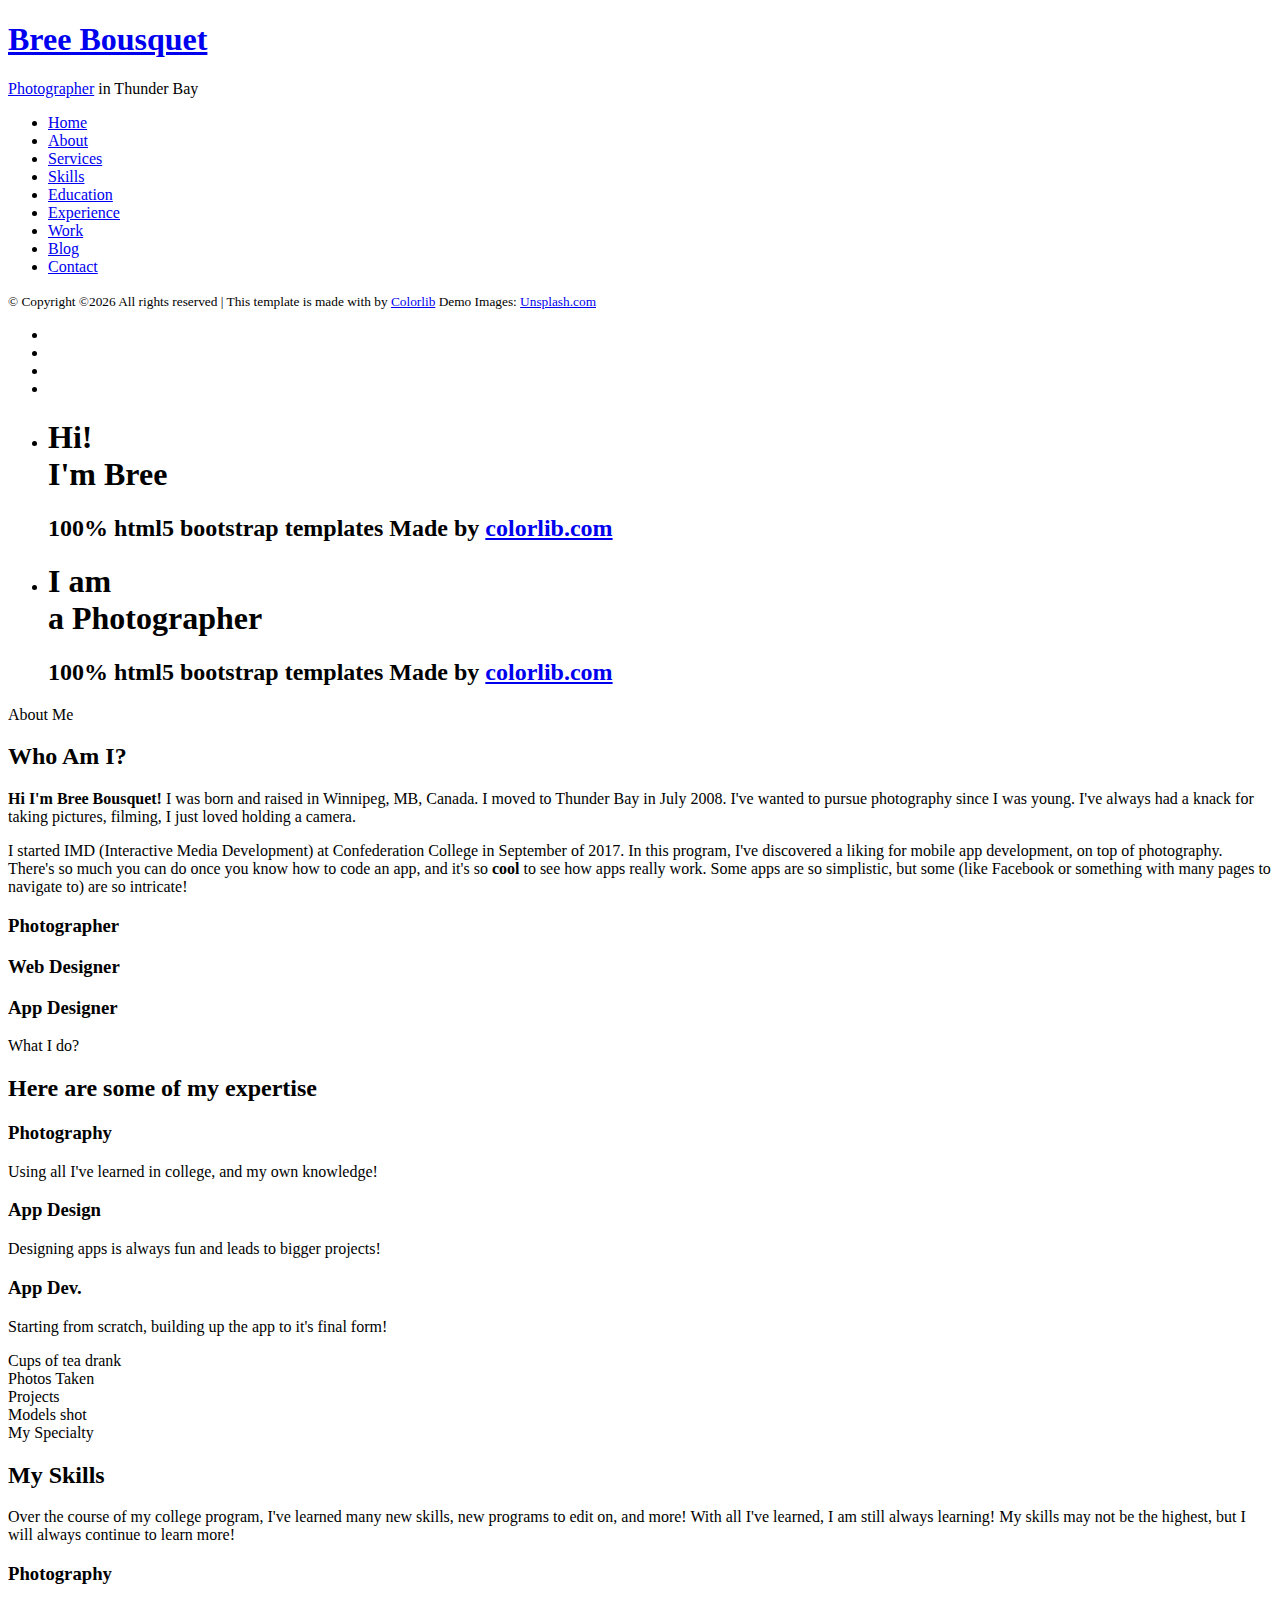
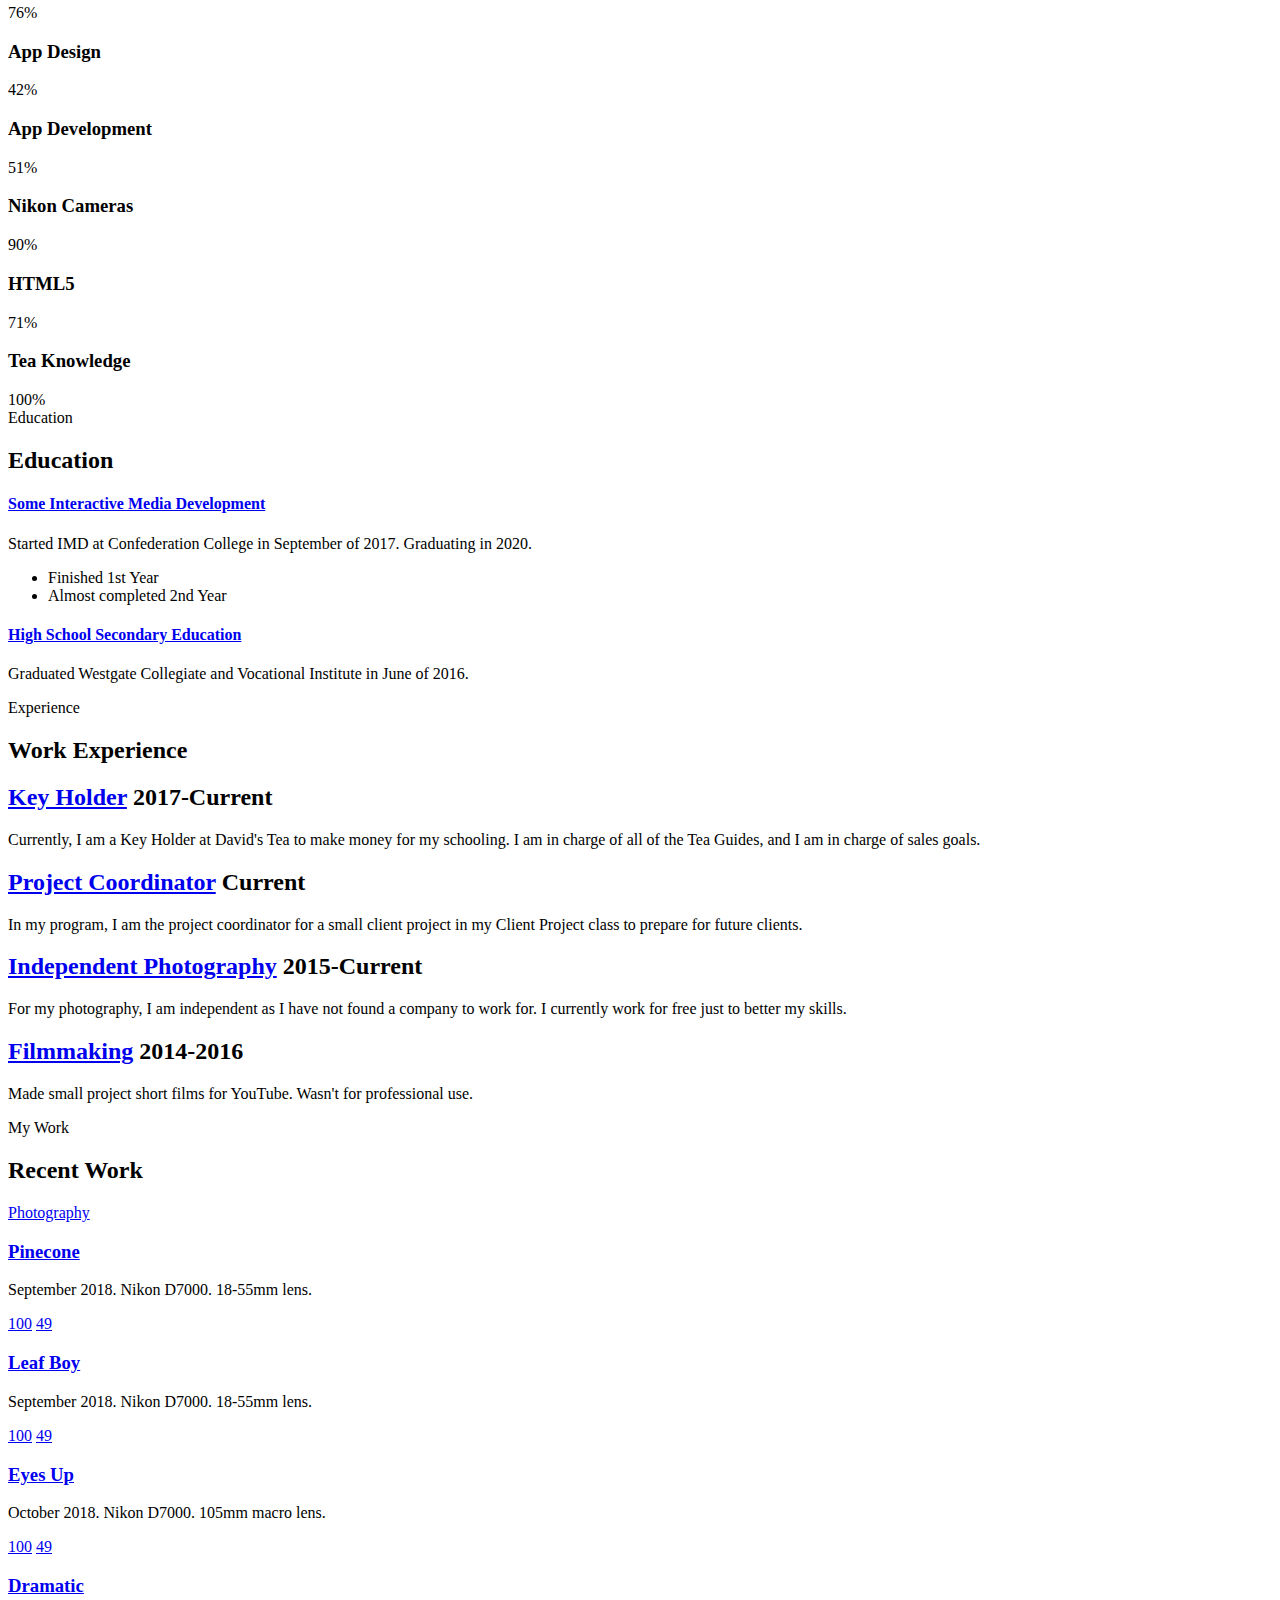
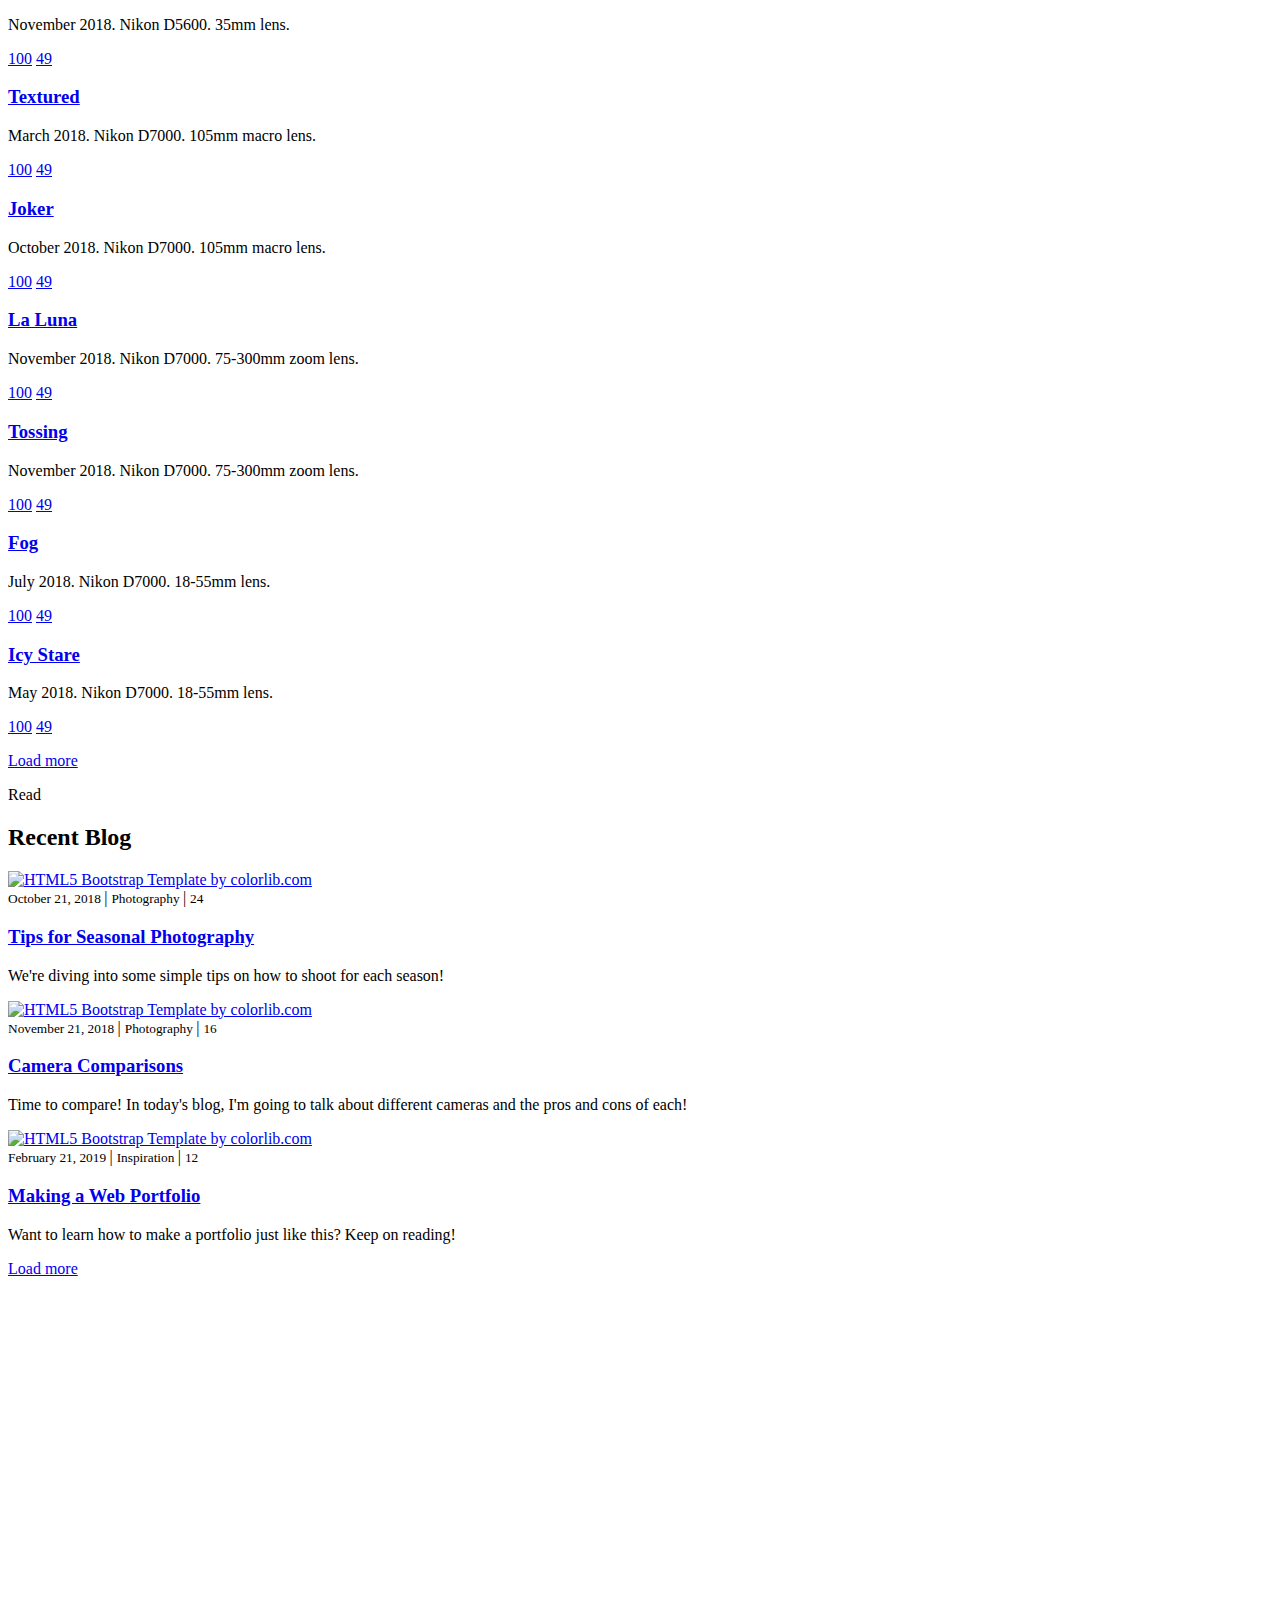
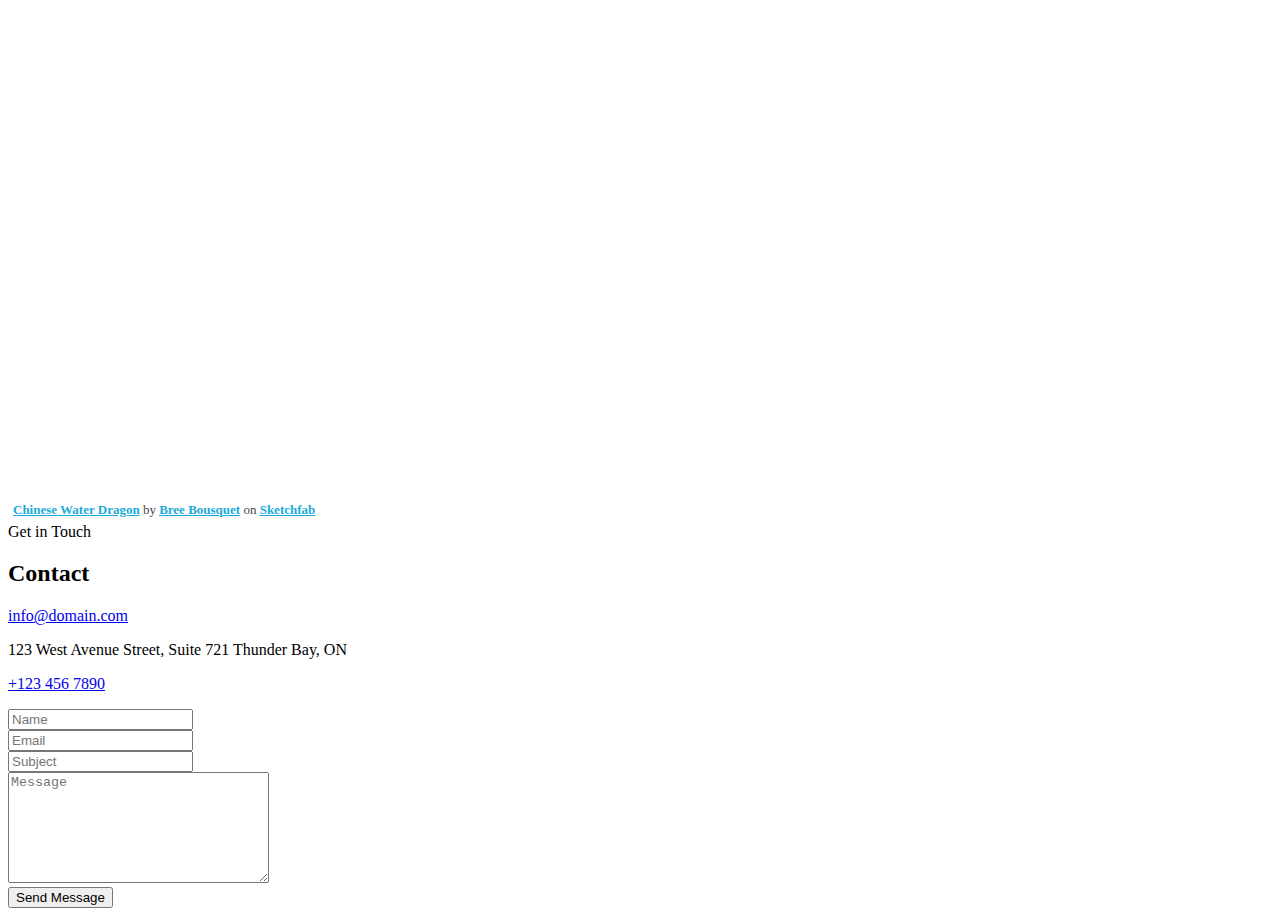
==== index.html @ 3be15d0f "Add files via upload" ====
<!DOCTYPE HTML>
<html>
	<head>
	<meta charset="utf-8">
	<meta http-equiv="X-UA-Compatible" content="IE=edge">
	<title>Bree Bousquet's Portfolio</title>
	<meta name="viewport" content="width=device-width, initial-scale=1">
	<meta name="description" content="" />
	<meta name="keywords" content="" />
	<meta name="author" content="" />

  <!-- Facebook and Twitter integration -->
	<meta name="twitter:title" content="My Portfolio: Bree Bousquet" />
	<meta name="twitter:image" content="https://lh3.googleusercontent.com/[base64]w653-h1285-no" />
	<meta name="twitter:url" content="https://breebousquet.github.io/portfolio/index.html" />
	<meta name="twitter:card" content="video" />

	<!-- Place favicon.ico and apple-touch-icon.png in the root directory -->
	<link rel="shortcut icon" href="favicon.ico">

	<link href="https://fonts.googleapis.com/css?family=Quicksand:300,400,500,700" rel="stylesheet">
	<link href="https://fonts.googleapis.com/css?family=Playfair+Display:400,400i,700" rel="stylesheet">
	
	<!-- Animate.css -->
	<link rel="stylesheet" href="css/animate.css">
	<!-- Icomoon Icon Fonts-->
	<link rel="stylesheet" href="css/icomoon.css">
	<!-- Bootstrap  -->
	<link rel="stylesheet" href="css/bootstrap.css">
	<!-- Flexslider  -->
	<link rel="stylesheet" href="css/flexslider.css">
	<!-- Flaticons  -->
	<link rel="stylesheet" href="fonts/flaticon/font/flaticon.css">
	<!-- Owl Carousel -->
	<link rel="stylesheet" href="css/owl.carousel.min.css">
	<link rel="stylesheet" href="css/owl.theme.default.min.css">
	<!-- Theme style  -->
	<link rel="stylesheet" href="css/style.css">
	
	<link rel="apple-touch-icon" sizes="180x180" href="apple-touch-icon.png">
    <link rel="icon" type="image/png" sizes="32x32" href="favicon-32x32.png">
    <link rel="icon" type="image/png" sizes="16x16" href="favicon-16x16.png">
    <link rel="manifest" href="site.webmanifest">
    <meta name="msapplication-TileColor" content="#da532c">
    <meta name="theme-color" content="#ffffff">

	<!-- Modernizr JS -->
	<script src="js/modernizr-2.6.2.min.js"></script>
	<!-- FOR IE9 below -->
	<!--[if lt IE 9]>
	<script src="js/respond.min.js"></script>
	<![endif]-->
	<!-- Global site tag (gtag.js) - Google Analytics -->
        <script async src="https://www.googletagmanager.com/gtag/js?id=UA-137982814-1"></script>
            <script>
                window.dataLayer = window.dataLayer || [];
                function gtag(){dataLayer.push(arguments);}
                  gtag('js', new Date());

                  gtag('config', 'UA-137982814-1');
            </script>
	</head>
	<body>
	<div id="colorlib-page">
		<div class="container-wrap">
		<a href="#" class="js-colorlib-nav-toggle colorlib-nav-toggle" data-toggle="collapse" data-target="#navbar" aria-expanded="false" aria-controls="navbar"><i></i></a>
		<aside id="colorlib-aside" role="complementary" class="border js-fullheight">
			<div class="text-center">
				<div class="author-img" style="background-image: url(images/about.jpg);"></div>
				<h1 id="colorlib-logo"><a href="index.html">Bree Bousquet</a></h1>
				<span class="position"><a href="#">Photographer</a> in Thunder Bay</span>
			</div>
			<nav id="colorlib-main-menu" role="navigation" class="navbar">
				<div id="navbar" class="collapse">
					<ul>
						<li class="active"><a href="#" data-nav-section="home">Home</a></li>
						<li><a href="#" data-nav-section="about">About</a></li>
						<li><a href="#" data-nav-section="services">Services</a></li>
						<li><a href="#" data-nav-section="skills">Skills</a></li>
						<li><a href="#" data-nav-section="education">Education</a></li>
						<li><a href="#" data-nav-section="experience">Experience</a></li>
						<li><a href="#" data-nav-section="work">Work</a></li>
						<li><a href="#" data-nav-section="blog">Blog</a></li>
						<li><a href="#" data-nav-section="contact">Contact</a></li>
					</ul>
				</div>
			</nav>

			<div class="colorlib-footer">
				<p><small>&copy; <!-- Link back to Colorlib can't be removed. Template is licensed under CC BY 3.0. -->
Copyright &copy;<script>document.write(new Date().getFullYear());</script> All rights reserved | This template is made with <i class="icon-heart" aria-hidden="true"></i> by <a href="https://colorlib.com" target="_blank">Colorlib</a>
<!-- Link back to Colorlib can't be removed. Template is licensed under CC BY 3.0. -->  <span>Demo Images: <a href="https://unsplash.com/" target="_blank">Unsplash.com</a></span></small></p>
				<ul>
					<li><a href="#"><i class="icon-facebook2"></i></a></li>
					<li><a href="#"><i class="icon-twitter2"></i></a></li>
					<li><a href="#"><i class="icon-instagram"></i></a></li>
					<li><a href="#"><i class="icon-linkedin2"></i></a></li>
				</ul>
			</div>

		</aside>

		<div id="colorlib-main">
			<section id="colorlib-hero" class="js-fullheight" data-section="home">
				<div class="flexslider js-fullheight">
					<ul class="slides">
				   	<li style="background-image: url(images/img-bg-1.jpg);">
				   		<div class="overlay"></div>
				   		<div class="container-fluid">
				   			<div class="row">
					   			<div class="col-md-6 col-md-offset-3 col-md-pull-3 col-sm-12 col-xs-12 js-fullheight slider-text">
					   				<div class="slider-text-inner js-fullheight">
					   					<div class="desc">
						   					<h1>Hi! <br>I'm Bree</h1>
						   					<h2>100% html5 bootstrap templates Made by <a href="https://colorlib.com/" target="_blank">colorlib.com</a></h2>
											</div>
					   				</div>
					   			</div>
					   		</div>
				   		</div>
				   	</li>
				   	<li style="background-image: url(images/img-bg-2.jpg);">
				   		<div class="overlay"></div>
				   		<div class="container-fluid">
				   			<div class="row">
					   			<div class="col-md-6 col-md-offset-3 col-md-pull-3 col-sm-12 col-xs-12 js-fullheight slider-text">
					   				<div class="slider-text-inner">
					   					<div class="desc">
						   					<h1>I am <br>a Photographer</h1>
												<h2>100% html5 bootstrap templates Made by <a href="https://colorlib.com/" target="_blank">colorlib.com</a></h2>
											</div>
					   				</div>
					   			</div>
					   		</div>
				   		</div>
				   	</li>
				  	</ul>
			  	</div>
			</section>

			<section class="colorlib-about" data-section="about">
				<div class="colorlib-narrow-content">
					<div class="row">
						<div class="col-md-12">
							<div class="row row-bottom-padded-sm animate-box" data-animate-effect="fadeInLeft">
								<div class="col-md-12">
									<div class="about-desc">
										<span class="heading-meta">About Me</span>
										<h2 class="colorlib-heading">Who Am I?</h2>
										<p><strong>Hi I'm Bree Bousquet!</strong> I was born and raised in Winnipeg, MB, Canada. I moved to Thunder Bay in July 2008. I've wanted to pursue photography since I was young. I've always had a knack for taking pictures, filming, I just loved holding a camera. </p>
										<p>I started IMD (Interactive Media Development) at Confederation College in September of 2017. In this program, I've discovered a liking for mobile app development, on top of photography. There's so much you can do once you know how to code an app, and it's so <strong>cool</strong> to see how apps really work. Some apps are so simplistic, but some (like Facebook or something with many pages to navigate to) are so intricate!</p>
									</div>
								</div>
							</div>
							<div class="row">
								<div class="col-md-4 animate-box" data-animate-effect="fadeInLeft">
									<div class="services color-1">
										<span class="icon2"><i class="icon-bulb"></i></span>
										<h3>Photographer</h3>
									</div>
								</div>
								<div class="col-md-4 animate-box" data-animate-effect="fadeInRight">
									<div class="services color-2">
										<span class="icon2"><i class="icon-globe-outline"></i></span>
										<h3>Web Designer</h3>
									</div>
								</div>
								<div class="col-md-4 animate-box" data-animate-effect="fadeInTop">
									<div class="services color-3">
										<span class="icon2"><i class="icon-data"></i></span>
										<h3>App Designer</h3>
									</div>
								</div>
							</div>
							<div class="row">
								<div class="col-md-12 animate-box" data-animate-effect="fadeInLeft">
								</div>
							</div>
						</div>
					</div>
				</div>
			</section>


			
			<section class="colorlib-services" data-section="services">
				<div class="colorlib-narrow-content">
					<div class="row">
						<div class="col-md-6 col-md-offset-3 col-md-pull-3 animate-box" data-animate-effect="fadeInLeft">
							<span class="heading-meta">What I do?</span>
							<h2 class="colorlib-heading">Here are some of my expertise</h2>
						</div>
					</div>
					<div class="row row-pt-md">
						<div class="col-md-4 text-center animate-box">
							<div class="services color-1">
								<span class="icon">
									<i class="icon-bulb"></i>
								</span>
								<div class="desc">
									<h3>Photography</h3>
									<p>Using all I've learned in college, and my own knowledge!</p>
								</div>
							</div>
						</div>
						<div class="col-md-4 text-center animate-box">
							<div class="services color-2">
								<span class="icon">
									<i class="icon-data"></i>
								</span>
								<div class="desc">
									<h3>App Design</h3>
									<p>Designing apps is always fun and leads to bigger projects!</p>
								</div>
							</div>
						</div>
						<div class="col-md-4 text-center animate-box">
							<div class="services color-3">
								<span class="icon">
									<i class="icon-phone3"></i>
								</span>
								<div class="desc">
									<h3>App Dev.</h3>
									<p>Starting from scratch, building up the app to it's final form!</p>
								</div>
							</div>
						</div>
					</div>
				</div>
			</section>
			
			<div id="colorlib-counter" class="colorlib-counters" style="background-image: url(images/cover_bg_1.jpg);" data-stellar-background-ratio="0.5">
				<div class="overlay"></div>
				<div class="colorlib-narrow-content">
					<div class="row">
					</div>
					<div class="row">
						<div class="col-md-3 text-center animate-box">
							<span class="colorlib-counter js-counter" data-from="0" data-to="3589" data-speed="5000" data-refresh-interval="50"></span>
							<span class="colorlib-counter-label">Cups of tea drank</span>
						</div>
						<div class="col-md-3 text-center animate-box">
							<span class="colorlib-counter js-counter" data-from="0" data-to="2569" data-speed="5000" data-refresh-interval="50"></span>
							<span class="colorlib-counter-label">Photos Taken</span>
						</div>
						<div class="col-md-3 text-center animate-box">
							<span class="colorlib-counter js-counter" data-from="0" data-to="15" data-speed="5000" data-refresh-interval="50"></span>
							<span class="colorlib-counter-label">Projects</span>
						</div>
						<div class="col-md-3 text-center animate-box">
							<span class="colorlib-counter js-counter" data-from="0" data-to="3" data-speed="5000" data-refresh-interval="50"></span>
							<span class="colorlib-counter-label">Models shot</span>
						</div>
					</div>
				</div>
			</div>

			<section class="colorlib-skills" data-section="skills">
				<div class="colorlib-narrow-content">
					<div class="row">
						<div class="col-md-6 col-md-offset-3 col-md-pull-3 animate-box" data-animate-effect="fadeInLeft">
							<span class="heading-meta">My Specialty</span>
							<h2 class="colorlib-heading animate-box">My Skills</h2>
						</div>
					</div>
					<div class="row">
						<div class="col-md-12 animate-box" data-animate-effect="fadeInLeft">
							<p>Over the course of my college program, I've learned many new skills, new programs to edit on, and more! With all I've learned, I am still always learning! My skills may not be the highest, but I will always continue to learn more!</p>
						</div>
						<div class="col-md-6 animate-box" data-animate-effect="fadeInLeft">
							<div class="progress-wrap">
								<h3>Photography</h3>
								<div class="progress">
								 	<div class="progress-bar color-1" role="progressbar" aria-valuenow="75"
								  	aria-valuemin="0" aria-valuemax="100" style="width:76%">
								    <span>76%</span>
								  	</div>
								</div>
							</div>
						</div>
						<div class="col-md-6 animate-box" data-animate-effect="fadeInRight">
							<div class="progress-wrap">
								<h3>App Design</h3>
								<div class="progress">
								 	<div class="progress-bar color-2" role="progressbar" aria-valuenow="60"
								  	aria-valuemin="0" aria-valuemax="100" style="width:42%">
								    <span>42%</span>
								  	</div>
								</div>
							</div>
						</div>
						<div class="col-md-6 animate-box" data-animate-effect="fadeInLeft">
							<div class="progress-wrap">
								<h3>App Development</h3>
								<div class="progress">
								 	<div class="progress-bar color-3" role="progressbar" aria-valuenow="85"
								  	aria-valuemin="0" aria-valuemax="100" style="width:51%">
								    <span>51%</span>
								  	</div>
								</div>
							</div>
						</div>
						<div class="col-md-6 animate-box" data-animate-effect="fadeInRight">
							<div class="progress-wrap">
								<h3>Nikon Cameras</h3>
								<div class="progress">
								 	<div class="progress-bar color-4" role="progressbar" aria-valuenow="90"
								  	aria-valuemin="0" aria-valuemax="100" style="width:90%">
								    <span>90%</span>
								  	</div>
								</div>
							</div>
						</div>
						<div class="col-md-6 animate-box" data-animate-effect="fadeInLeft">
							<div class="progress-wrap">
								<h3>HTML5</h3>
								<div class="progress">
								 	<div class="progress-bar color-5" role="progressbar" aria-valuenow="70"
								  	aria-valuemin="0" aria-valuemax="100" style="width:71%">
								    <span>71%</span>
								  	</div>
								</div>
							</div>
						</div>
						<div class="col-md-6 animate-box" data-animate-effect="fadeInRight">
							<div class="progress-wrap">
								<h3>Tea Knowledge</h3>
								<div class="progress">
								 	<div class="progress-bar color-6" role="progressbar" aria-valuenow="80"
								  	aria-valuemin="0" aria-valuemax="100" style="width:100%">
								    <span>100%</span>
								  	</div>
								</div>
							</div>
						</div>
					</div>
				</div>
			</section>

			<section class="colorlib-education" data-section="education">
				<div class="colorlib-narrow-content">
					<div class="row">
						<div class="col-md-6 col-md-offset-3 col-md-pull-3 animate-box" data-animate-effect="fadeInLeft">
							<span class="heading-meta">Education</span>
							<h2 class="colorlib-heading animate-box">Education</h2>
						</div>
					</div>
					<div class="row">
						<div class="col-md-12 animate-box" data-animate-effect="fadeInLeft">
							<div class="fancy-collapse-panel">
								<div class="panel-group" id="accordion" role="tablist" aria-multiselectable="true">
									<div class="panel panel-default">
									    <div class="panel-heading" role="tab" id="headingOne">
									        <h4 class="panel-title">
									            <a data-toggle="collapse" data-parent="#accordion" href="#collapseOne" aria-expanded="true" aria-controls="collapseOne">Some Interactive Media Development
									            </a>
									        </h4>
									    </div>
									    <div id="collapseOne" class="panel-collapse collapse in" role="tabpanel" aria-labelledby="headingOne">
									         <div class="panel-body">
									            <div class="row">
										      		<div class="col-md-12">
										      			<p>Started IMD at Confederation College in September of 2017. Graduating in 2020.</p>
													        <ul>
														        <li>Finished 1st Year</li>
														        <li>Almost completed 2nd Year</li>
													        </ul> 
										      		</div>
										      	</div>
									         </div>
									    </div>
									</div>

									<div class="panel panel-default">
									    <div class="panel-heading" role="tab" id="headingFive">
									        <h4 class="panel-title">
									            <a class="collapsed" data-toggle="collapse" data-parent="#accordion" href="#collapseFive" aria-expanded="false" aria-controls="collapseFive">High School Secondary Education
									            </a>
									        </h4>
									    </div>
									    <div id="collapseFive" class="panel-collapse collapse" role="tabpanel" aria-labelledby="headingFive">
									        <div class="panel-body">
									            <p>Graduated Westgate Collegiate and Vocational Institute in June of 2016.</p>	
									        </div>
									    </div>
									</div>
								</div>
							</div>
						</div>
					</div>
				</div>
			</section>

			<section class="colorlib-experience" data-section="experience">
				<div class="colorlib-narrow-content">
					<div class="row">
						<div class="col-md-6 col-md-offset-3 col-md-pull-3 animate-box" data-animate-effect="fadeInLeft">
							<span class="heading-meta">Experience</span>
							<h2 class="colorlib-heading animate-box">Work Experience</h2>
						</div>
					</div>
					<div class="row">
						<div class="col-md-12">
				         <div class="timeline-centered">
					         <article class="timeline-entry animate-box" data-animate-effect="fadeInLeft">
					            <div class="timeline-entry-inner">

					               <div class="timeline-icon color-1">
					                  <i class="icon-pen2"></i>
					               </div>

					               <div class="timeline-label">
					                  <h2><a href="#">Key Holder</a> <span>2017-Current</span></h2>
					                  <p>Currently, I am a Key Holder at David's Tea to make money for my schooling. I am in charge of all of the Tea Guides, and I am in charge of sales goals.</p>
					               </div>
					            </div>
					         </article>


					         <article class="timeline-entry animate-box" data-animate-effect="fadeInRight">
					            <div class="timeline-entry-inner">
					               <div class="timeline-icon color-2">
					                  <i class="icon-pen2"></i>
					               </div>
					               <div class="timeline-label">
					               	<h2><a href="#">Project Coordinator</a> <span>Current</span></h2>
					                  <p>In my program, I am the project coordinator for a small client project in my Client Project class to prepare for future clients.</p>
					               </div>
					            </div>
					         </article>

					         <article class="timeline-entry animate-box" data-animate-effect="fadeInLeft">
					            <div class="timeline-entry-inner">
					               <div class="timeline-icon color-3">
					                  <i class="icon-pen2"></i>
					               </div>
					               <div class="timeline-label">
					               	<h2><a href="#">Independent Photography</a> <span>2015-Current</span></h2>
					                  <p>For my photography, I am independent as I have not found a company to work for. I currently work for free just to better my skills.</p>
					               </div>
					            </div>
					         </article>

					         <article class="timeline-entry animate-box" data-animate-effect="fadeInTop">
					            <div class="timeline-entry-inner">
					               <div class="timeline-icon color-4">
					                  <i class="icon-pen2"></i>
					               </div>
					               <div class="timeline-label">
					               	<h2><a href="#">Filmmaking</a> <span>2014-2016</span></h2>
					                  <p>Made small project short films for YouTube. Wasn't for professional use.</p>
					               </div>
					            </div>
					         </article>

					         <article class="timeline-entry begin animate-box" data-animate-effect="fadeInBottom">
					            <div class="timeline-entry-inner">
					               <div class="timeline-icon color-none">
					               </div>
					            </div>
					         </article>
					      </div>
					   </div>
				   </div>
				</div>
			</section>

			<section class="colorlib-work" data-section="work">
				<div class="colorlib-narrow-content">
					<div class="row">
						<div class="col-md-6 col-md-offset-3 col-md-pull-3 animate-box" data-animate-effect="fadeInLeft">
							<span class="heading-meta">My Work</span>
							<h2 class="colorlib-heading animate-box">Recent Work</h2>
						</div>
					</div>
					<div class="row row-bottom-padded-sm animate-box" data-animate-effect="fadeInLeft">
						<div class="col-md-12">
							<p class="work-menu"><span><a href="#" class="active">Photography</a></span>
						</div>
					</div>
					<div class="row">
						<div class="col-md-6 animate-box" data-animate-effect="fadeInLeft">
							<div class="project" style="background-image: url(images/img-1.jpg);">
								<div class="desc">
									<div class="con">
										<h3><a href="work.html">Pinecone</a></h3>
										<span>September 2018. Nikon D7000. 18-55mm lens.</span>
										<p class="icon">
											<span><a href="#"><i class="icon-share3"></i></a></span>
											<span><a href="#"><i class="icon-eye"></i> 100</a></span>
											<span><a href="#"><i class="icon-heart"></i> 49</a></span>
										</p>
									</div>
								</div>
							</div>
						</div>
						<div class="col-md-6 animate-box" data-animate-effect="fadeInRight">
							<div class="project" style="background-image: url(images/img-2.jpg);">
								<div class="desc">
									<div class="con">
										<h3><a href="work.html">Leaf Boy</a></h3>
										<span>September 2018. Nikon D7000. 18-55mm lens.</span>
										<p class="icon">
											<span><a href="#"><i class="icon-share3"></i></a></span>
											<span><a href="#"><i class="icon-eye"></i> 100</a></span>
											<span><a href="#"><i class="icon-heart"></i> 49</a></span>
										</p>
									</div>
								</div>
							</div>
						</div>
						<div class="col-md-6 animate-box" data-animate-effect="fadeInTop">
							<div class="project" style="background-image: url(images/img-3.jpg);">
								<div class="desc">
									<div class="con">
										<h3><a href="work.html">Eyes Up</a></h3>
										<span>October 2018. Nikon D7000. 105mm macro lens.</span>
										<p class="icon">
											<span><a href="#"><i class="icon-share3"></i></a></span>
											<span><a href="#"><i class="icon-eye"></i> 100</a></span>
											<span><a href="#"><i class="icon-heart"></i> 49</a></span>
										</p>
									</div>
								</div>
							</div>
						</div>
						<div class="col-md-6 animate-box" data-animate-effect="fadeInBottom">
							<div class="project" style="background-image: url(images/img-4.jpg);">
								<div class="desc">
									<div class="con">
										<h3><a href="work.html">Dramatic</a></h3>
										<span>November 2018. Nikon D5600. 35mm lens.</span>
										<p class="icon">
											<span><a href="#"><i class="icon-share3"></i></a></span>
											<span><a href="#"><i class="icon-eye"></i> 100</a></span>
											<span><a href="#"><i class="icon-heart"></i> 49</a></span>
										</p>
									</div>
								</div>
							</div>
						</div>
						<div class="col-md-6 animate-box" data-animate-effect="fadeInLeft">
							<div class="project" style="background-image: url(images/img-5.jpg);">
								<div class="desc">
									<div class="con">
										<h3><a href="work.html">Textured</a></h3>
										<span>March 2018. Nikon D7000. 105mm macro lens.</span>
										<p class="icon">
											<span><a href="#"><i class="icon-share3"></i></a></span>
											<span><a href="#"><i class="icon-eye"></i> 100</a></span>
											<span><a href="#"><i class="icon-heart"></i> 49</a></span>
										</p>
									</div>
								</div>
							</div>
						</div>
						<div class="col-md-6 animate-box" data-animate-effect="fadeInRight">
							<div class="project" style="background-image: url(images/img-6.jpg);">
								<div class="desc">
									<div class="con">
										<h3><a href="work.html">Joker</a></h3>
										<span>October 2018. Nikon D7000. 105mm macro lens.</span>
										<p class="icon">
											<span><a href="#"><i class="icon-share3"></i></a></span>
											<span><a href="#"><i class="icon-eye"></i> 100</a></span>
											<span><a href="#"><i class="icon-heart"></i> 49</a></span>
										</p>
									</div>
								</div>
							</div>
						</div>
						
						<div class="col-md-6 animate-box" data-animate-effect="fadeInRight">
							<div class="project" style="background-image: url(images/img-7.PNG);">
								<div class="desc">
									<div class="con">
										<h3><a href="work.html">La Luna</a></h3>
										<span>November 2018. Nikon D7000. 75-300mm zoom lens.</span>
										<p class="icon">
											<span><a href="#"><i class="icon-share3"></i></a></span>
											<span><a href="#"><i class="icon-eye"></i> 100</a></span>
											<span><a href="#"><i class="icon-heart"></i> 49</a></span>
										</p>
									</div>
								</div>
							</div>
						</div>
						<div class="col-md-6 animate-box" data-animate-effect="fadeInRight">
							<div class="project" style="background-image: url(images/img-8.PNG);">
								<div class="desc">
									<div class="con">
										<h3><a href="work.html">Tossing</a></h3>
										<span>November 2018. Nikon D7000. 75-300mm zoom lens.</span>
										<p class="icon">
											<span><a href="#"><i class="icon-share3"></i></a></span>
											<span><a href="#"><i class="icon-eye"></i> 100</a></span>
											<span><a href="#"><i class="icon-heart"></i> 49</a></span>
										</p>
									</div>
								</div>
							</div>
						</div>
						<div class="col-md-6 animate-box" data-animate-effect="fadeInRight">
							<div class="project" style="background-image: url(images/img-9.PNG);">
								<div class="desc">
									<div class="con">
										<h3><a href="work.html">Fog</a></h3>
										<span>July 2018. Nikon D7000. 18-55mm lens.</span>
										<p class="icon">
											<span><a href="#"><i class="icon-share3"></i></a></span>
											<span><a href="#"><i class="icon-eye"></i> 100</a></span>
											<span><a href="#"><i class="icon-heart"></i> 49</a></span>
										</p>
									</div>
								</div>
							</div>
						</div>
						<div class="col-md-6 animate-box" data-animate-effect="fadeInRight">
							<div class="project" style="background-image: url(images/img-10.PNG);">
								<div class="desc">
									<div class="con">
										<h3><a href="work.html">Icy Stare</a></h3>
										<span>May 2018. Nikon D7000. 18-55mm lens.</span>
										<p class="icon">
											<span><a href="#"><i class="icon-share3"></i></a></span>
											<span><a href="#"><i class="icon-eye"></i> 100</a></span>
											<span><a href="#"><i class="icon-heart"></i> 49</a></span>
										</p>
									</div>
								</div>
							</div>
						</div>
					</div>
					<div class="row">
						<div class="col-md-12 animate-box">
							<p><a href="#" class="btn btn-primary btn-lg btn-load-more">Load more <i class="icon-reload"></i></a></p>
						</div>
					</div>
				</div>
			</section>

			<section class="colorlib-blog" data-section="blog">
				<div class="colorlib-narrow-content">
					<div class="row">
						<div class="col-md-6 col-md-offset-3 col-md-pull-3 animate-box" data-animate-effect="fadeInLeft">
							<span class="heading-meta">Read</span>
							<h2 class="colorlib-heading">Recent Blog</h2>
						</div>
					</div>
					<div class="row">
						<div class="col-md-4 col-sm-6 animate-box" data-animate-effect="fadeInLeft">
							<div class="blog-entry">
								<a href="blog.html" class="blog-img"><img src="images/blog-1.jpg" class="img-responsive" alt="HTML5 Bootstrap Template by colorlib.com"></a>
								<div class="desc">
									<span><small>October 21, 2018 </small> | <small> Photography </small> | <small> <i class="icon-bubble3"></i> 24</small></span>
									<h3><a href="blog.html">Tips for Seasonal Photography</a></h3>
									<p>We're diving into some simple tips on how to shoot for each season!</p>
								</div>
							</div>
						</div>
						<div class="col-md-4 col-sm-6 animate-box" data-animate-effect="fadeInRight">
							<div class="blog-entry">
								<a href="blog.html" class="blog-img"><img src="images/blog-2.jpg" class="img-responsive" alt="HTML5 Bootstrap Template by colorlib.com"></a>
								<div class="desc">
									<span><small>November 21, 2018 </small> | <small> Photography </small> | <small> <i class="icon-bubble3"></i> 16</small></span>
									<h3><a href="blog.html">Camera Comparisons</a></h3>
									<p>Time to compare! In today's blog, I'm going to talk about different cameras and the pros and cons of each!</p>
								</div>
							</div>
						</div>
						<div class="col-md-4 col-sm-6 animate-box" data-animate-effect="fadeInLeft">
							<div class="blog-entry">
								<a href="blog.html" class="blog-img"><img src="images/blog-3.jpg" class="img-responsive" alt="HTML5 Bootstrap Template by colorlib.com"></a>
								<div class="desc">
									<span><small>February 21, 2019 </small> | <small> Inspiration </small> | <small> <i class="icon-bubble3"></i> 12</small></span>
									<h3><a href="blog.html">Making a Web Portfolio</a></h3>
									<p>Want to learn how to make a portfolio just like this? Keep on reading!</p>
								</div>
							</div>
						</div>
					</div>
					<div class="row">
						<div class="col-md-12 animate-box">
							<p><a href="#" class="btn btn-primary btn-lg btn-load-more">Load more <i class="icon-reload"></i></a></p>
							<iframe width="560" height="315" src="https://www.youtube.com/embed/pqIMFqYeB-Y" frameborder="0" allow="accelerometer; autoplay; encrypted-media; gyroscope; picture-in-picture" allowfullscreen></iframe>
							
                            <div class="sketchfab-embed-wrapper"><iframe width="640" height="480" src="https://sketchfab.com/models/18bbb083960b44af966c066e7ce259d3/embed" frameborder="0" allow="autoplay; fullscreen; vr" mozallowfullscreen="true" webkitallowfullscreen="true"></iframe>

                            <p style="font-size: 13px; font-weight: normal; margin: 5px; color: #4A4A4A;">
                            <a href="https://sketchfab.com/3d-models/chinese-water-dragon-18bbb083960b44af966c066e7ce259d3?utm_medium=embed&utm_source=website&utm_campaign=share-popup" target="_blank" style="font-weight: bold; color: #1CAAD9;">Chinese Water Dragon</a> 
                                by <a href="https://sketchfab.com/breebousque?utm_medium=embed&utm_source=website&utm_campaign=share-popup" target="_blank" style="font-weight: bold; color: #1CAAD9;">Bree Bousquet</a>
                                on <a href="https://sketchfab.com?utm_medium=embed&utm_source=website&utm_campaign=share-popup" target="_blank" style="font-weight: bold; color: #1CAAD9;">Sketchfab</a>
                            </p>
                            </div>
						</div>
					</div>
				</div>
			</section>

			<section class="colorlib-contact" data-section="contact">
				<div class="colorlib-narrow-content">
					<div class="row">
						<div class="col-md-6 col-md-offset-3 col-md-pull-3 animate-box" data-animate-effect="fadeInLeft">
							<span class="heading-meta">Get in Touch</span>
							<h2 class="colorlib-heading">Contact</h2>
						</div>
					</div>
					<div class="row">
						<div class="col-md-5">
							<div class="colorlib-feature colorlib-feature-sm animate-box" data-animate-effect="fadeInLeft">
								<div class="colorlib-icon">
									<i class="icon-globe-outline"></i>
								</div>
								<div class="colorlib-text">
									<p><a href="#">info@domain.com</a></p>
								</div>
							</div>

							<div class="colorlib-feature colorlib-feature-sm animate-box" data-animate-effect="fadeInLeft">
								<div class="colorlib-icon">
									<i class="icon-map"></i>
								</div>
								<div class="colorlib-text">
									<p>123 West Avenue Street, Suite 721 Thunder Bay, ON</p>
								</div>
							</div>

							<div class="colorlib-feature colorlib-feature-sm animate-box" data-animate-effect="fadeInLeft">
								<div class="colorlib-icon">
									<i class="icon-phone"></i>
								</div>
								<div class="colorlib-text">
									<p><a href="tel://">+123 456 7890</a></p>
								</div>
							</div>
						</div>
						<div class="col-md-7 col-md-push-1">
							<div class="row">
								<div class="col-md-10 col-md-offset-1 col-md-pull-1 animate-box" data-animate-effect="fadeInRight">
									<form action="">
										<div class="form-group">
											<input type="text" class="form-control" placeholder="Name">
										</div>
										<div class="form-group">
											<input type="text" class="form-control" placeholder="Email">
										</div>
										<div class="form-group">
											<input type="text" class="form-control" placeholder="Subject">
										</div>
										<div class="form-group">
											<textarea name="" id="message" cols="30" rows="7" class="form-control" placeholder="Message"></textarea>
										</div>
										<div class="form-group">
											<input type="submit" class="btn btn-primary btn-send-message" value="Send Message">
										</div>
									</form>
								</div>
								
							</div>
						</div>
					</div>
				</div>
			</section>

		</div><!-- end:colorlib-main -->
	</div><!-- end:container-wrap -->
	</div><!-- end:colorlib-page -->

	<!-- jQuery -->
	<script src="js/jquery.min.js"></script>
	<!-- jQuery Easing -->
	<script src="js/jquery.easing.1.3.js"></script>
	<!-- Bootstrap -->
	<script src="js/bootstrap.min.js"></script>
	<!-- Waypoints -->
	<script src="js/jquery.waypoints.min.js"></script>
	<!-- Flexslider -->
	<script src="js/jquery.flexslider-min.js"></script>
	<!-- Owl carousel -->
	<script src="js/owl.carousel.min.js"></script>
	<!-- Counters -->
	<script src="js/jquery.countTo.js"></script>
	
	
	<!-- MAIN JS -->
	<script src="js/main.js"></script>

	</body>
</html>
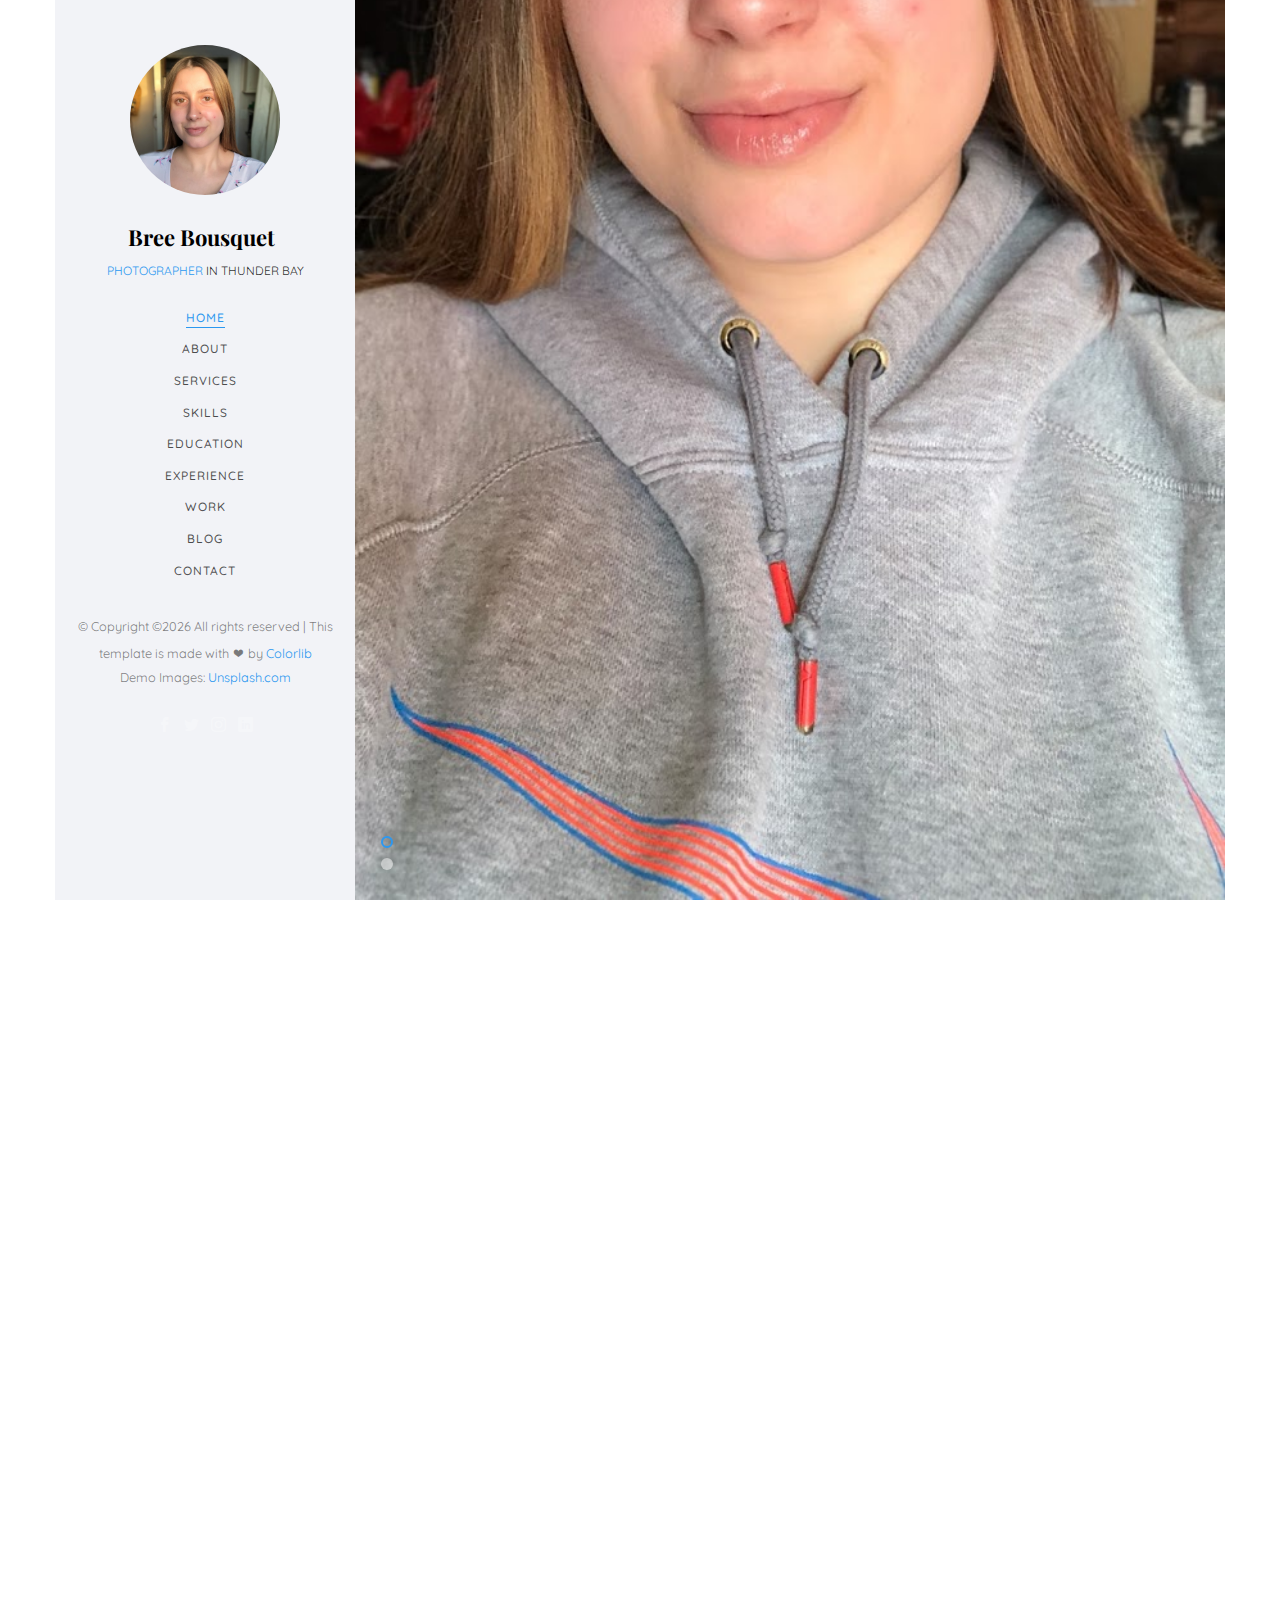
==== commit bf98d65b: "reading everything" ====
--- a/index.html
+++ b/index.html
@@ -11,9 +11,9 @@
 
   <!-- Facebook and Twitter integration -->
 	<meta name="twitter:title" content="My Portfolio: Bree Bousquet" />
-	<meta name="twitter:image" content="https://lh3.googleusercontent.com/[base64]w653-h1285-no" />
-	<meta name="twitter:url" content="https://breebousquet.github.io/portfolio/index.html" />
-	<meta name="twitter:card" content="video" />
+	<meta name="twitter:image" content="https://raw.githubusercontent.com/breebousquet/portfolio/master/images/img-bg-1.jpg" />
+	<meta name="twitter:url" content="https://www.youtube.com/watch?v=pqIMFqYeB-Y" />
+	<meta name="twitter:card" content="my porfolio" />
 
 	<!-- Place favicon.ico and apple-touch-icon.png in the root directory -->
 	<link rel="shortcut icon" href="favicon.ico">
--- a/css/icomoon.css
+++ b/css/icomoon.css
@@ -0,0 +1,1791 @@
+@font-face {
+  font-family: 'icomoon';
+  src:  url('fonts/icomoon.eot?6py85u');
+  src:  url('fonts/icomoon.eot?6py85u#iefix') format('embedded-opentype'),
+    url('fonts/icomoon.ttf?6py85u') format('truetype'),
+    url('fonts/icomoon.woff?6py85u') format('woff'),
+    url('fonts/icomoon.svg?6py85u#icomoon') format('svg');
+  font-weight: normal;
+  font-style: normal;
+}
+
+[class^="icon-"], [class*=" icon-"] {
+  /* use !important to prevent issues with browser extensions that change fonts */
+  font-family: 'icomoon' !important;
+  speak: none;
+  font-style: normal;
+  font-weight: normal;
+  font-variant: normal;
+  text-transform: none;
+  line-height: 1;
+
+  /* Better Font Rendering =========== */
+  -webkit-font-smoothing: antialiased;
+  -moz-osx-font-smoothing: grayscale;
+}
+
+.icon-times:before {
+  content: "\e930";
+}
+.icon-tick:before {
+  content: "\e931";
+}
+.icon-plus:before {
+  content: "\e932";
+}
+.icon-minus:before {
+  content: "\e933";
+}
+.icon-equals:before {
+  content: "\e934";
+}
+.icon-divide:before {
+  content: "\e935";
+}
+.icon-chevron-right:before {
+  content: "\e936";
+}
+.icon-chevron-left:before {
+  content: "\e937";
+}
+.icon-arrow-right-thick:before {
+  content: "\e938";
+}
+.icon-arrow-left-thick:before {
+  content: "\e939";
+}
+.icon-th-small:before {
+  content: "\e93a";
+}
+.icon-th-menu:before {
+  content: "\e93b";
+}
+.icon-th-list:before {
+  content: "\e93c";
+}
+.icon-th-large:before {
+  content: "\e93d";
+}
+.icon-home:before {
+  content: "\e93e";
+}
+.icon-arrow-forward:before {
+  content: "\e93f";
+}
+.icon-arrow-back:before {
+  content: "\e940";
+}
+.icon-rss:before {
+  content: "\e941";
+}
+.icon-location:before {
+  content: "\e942";
+}
+.icon-link:before {
+  content: "\e943";
+}
+.icon-image:before {
+  content: "\e944";
+}
+.icon-arrow-up-thick:before {
+  content: "\e945";
+}
+.icon-arrow-down-thick:before {
+  content: "\e946";
+}
+.icon-starburst:before {
+  content: "\e947";
+}
+.icon-starburst-outline:before {
+  content: "\e948";
+}
+.icon-star3:before {
+  content: "\e949";
+}
+.icon-flow-children:before {
+  content: "\e94a";
+}
+.icon-export:before {
+  content: "\e94b";
+}
+.icon-delete2:before {
+  content: "\e94c";
+}
+.icon-delete-outline:before {
+  content: "\e94d";
+}
+.icon-cloud-storage:before {
+  content: "\e94e";
+}
+.icon-wi-fi:before {
+  content: "\e94f";
+}
+.icon-heart:before {
+  content: "\e950";
+}
+.icon-flash:before {
+  content: "\e951";
+}
+.icon-cancel:before {
+  content: "\e952";
+}
+.icon-backspace:before {
+  content: "\e953";
+}
+.icon-attachment:before {
+  content: "\e954";
+}
+.icon-arrow-move:before {
+  content: "\e955";
+}
+.icon-warning:before {
+  content: "\e956";
+}
+.icon-user:before {
+  content: "\e957";
+}
+.icon-radar:before {
+  content: "\e958";
+}
+.icon-lock-open:before {
+  content: "\e959";
+}
+.icon-lock-closed:before {
+  content: "\e95a";
+}
+.icon-location-arrow:before {
+  content: "\e95b";
+}
+.icon-info:before {
+  content: "\e95c";
+}
+.icon-user-delete:before {
+  content: "\e95d";
+}
+.icon-user-add:before {
+  content: "\e95e";
+}
+.icon-media-pause:before {
+  content: "\e95f";
+}
+.icon-group:before {
+  content: "\e960";
+}
+.icon-chart-pie:before {
+  content: "\e961";
+}
+.icon-chart-line:before {
+  content: "\e962";
+}
+.icon-chart-bar:before {
+  content: "\e963";
+}
+.icon-chart-area:before {
+  content: "\e964";
+}
+.icon-video:before {
+  content: "\e965";
+}
+.icon-point-of-interest:before {
+  content: "\e966";
+}
+.icon-infinity:before {
+  content: "\e967";
+}
+.icon-globe:before {
+  content: "\e968";
+}
+.icon-eye:before {
+  content: "\e969";
+}
+.icon-cog:before {
+  content: "\e96a";
+}
+.icon-camera:before {
+  content: "\e96b";
+}
+.icon-upload:before {
+  content: "\e96c";
+}
+.icon-scissors:before {
+  content: "\e96d";
+}
+.icon-refresh:before {
+  content: "\e96e";
+}
+.icon-pin:before {
+  content: "\e96f";
+}
+.icon-key:before {
+  content: "\e970";
+}
+.icon-info-large:before {
+  content: "\e971";
+}
+.icon-eject:before {
+  content: "\e972";
+}
+.icon-download:before {
+  content: "\e973";
+}
+.icon-zoom:before {
+  content: "\e974";
+}
+.icon-zoom-out:before {
+  content: "\e975";
+}
+.icon-zoom-in:before {
+  content: "\e976";
+}
+.icon-sort-numerically:before {
+  content: "\e977";
+}
+.icon-sort-alphabetically:before {
+  content: "\e978";
+}
+.icon-input-checked:before {
+  content: "\e979";
+}
+.icon-calender:before {
+  content: "\e97a";
+}
+.icon-world2:before {
+  content: "\e97b";
+}
+.icon-notes:before {
+  content: "\e97c";
+}
+.icon-code:before {
+  content: "\e97d";
+}
+.icon-arrow-sync:before {
+  content: "\e97e";
+}
+.icon-arrow-shuffle:before {
+  content: "\e97f";
+}
+.icon-arrow-repeat:before {
+  content: "\e980";
+}
+.icon-arrow-minimise:before {
+  content: "\e981";
+}
+.icon-arrow-maximise:before {
+  content: "\e982";
+}
+.icon-arrow-loop:before {
+  content: "\e983";
+}
+.icon-anchor:before {
+  content: "\e984";
+}
+.icon-spanner:before {
+  content: "\e985";
+}
+.icon-puzzle:before {
+  content: "\e986";
+}
+.icon-power:before {
+  content: "\e987";
+}
+.icon-plane:before {
+  content: "\e988";
+}
+.icon-pi:before {
+  content: "\e989";
+}
+.icon-phone:before {
+  content: "\e98a";
+}
+.icon-microphone2:before {
+  content: "\e98b";
+}
+.icon-media-rewind:before {
+  content: "\e98c";
+}
+.icon-flag:before {
+  content: "\e98d";
+}
+.icon-adjust-brightness:before {
+  content: "\e98e";
+}
+.icon-waves:before {
+  content: "\e98f";
+}
+.icon-social-twitter:before {
+  content: "\e990";
+}
+.icon-social-facebook:before {
+  content: "\e991";
+}
+.icon-social-dribbble:before {
+  content: "\e992";
+}
+.icon-media-stop:before {
+  content: "\e993";
+}
+.icon-media-record:before {
+  content: "\e994";
+}
+.icon-media-play:before {
+  content: "\e995";
+}
+.icon-media-fast-forward:before {
+  content: "\e996";
+}
+.icon-media-eject:before {
+  content: "\e997";
+}
+.icon-social-vimeo:before {
+  content: "\e998";
+}
+.icon-social-tumbler:before {
+  content: "\e999";
+}
+.icon-social-skype:before {
+  content: "\e99a";
+}
+.icon-social-pinterest:before {
+  content: "\e99b";
+}
+.icon-social-linkedin:before {
+  content: "\e99c";
+}
+.icon-social-last-fm:before {
+  content: "\e99d";
+}
+.icon-social-github:before {
+  content: "\e99e";
+}
+.icon-social-flickr:before {
+  content: "\e99f";
+}
+.icon-at:before {
+  content: "\e9a0";
+}
+.icon-times-outline:before {
+  content: "\e9a1";
+}
+.icon-plus-outline:before {
+  content: "\e9a2";
+}
+.icon-minus-outline:before {
+  content: "\e9a3";
+}
+.icon-tick-outline:before {
+  content: "\e9a4";
+}
+.icon-th-large-outline:before {
+  content: "\e9a5";
+}
+.icon-equals-outline:before {
+  content: "\e9a6";
+}
+.icon-divide-outline:before {
+  content: "\e9a7";
+}
+.icon-chevron-right-outline:before {
+  content: "\e9a8";
+}
+.icon-chevron-left-outline:before {
+  content: "\e9a9";
+}
+.icon-arrow-right-outline:before {
+  content: "\e9aa";
+}
+.icon-arrow-left-outline:before {
+  content: "\e9ab";
+}
+.icon-th-small-outline:before {
+  content: "\e9ac";
+}
+.icon-th-menu-outline:before {
+  content: "\e9ad";
+}
+.icon-th-list-outline:before {
+  content: "\e9ae";
+}
+.icon-news2:before {
+  content: "\e9b1";
+}
+.icon-home-outline:before {
+  content: "\e9b2";
+}
+.icon-arrow-up-outline:before {
+  content: "\e9b3";
+}
+.icon-arrow-forward-outline:before {
+  content: "\e9b4";
+}
+.icon-arrow-down-outline:before {
+  content: "\e9b5";
+}
+.icon-arrow-back-outline:before {
+  content: "\e9b6";
+}
+.icon-trash3:before {
+  content: "\e9b7";
+}
+.icon-rss-outline:before {
+  content: "\e9b8";
+}
+.icon-message:before {
+  content: "\e9b9";
+}
+.icon-location-outline:before {
+  content: "\e9ba";
+}
+.icon-link-outline:before {
+  content: "\e9bb";
+}
+.icon-image-outline:before {
+  content: "\e9bc";
+}
+.icon-export-outline:before {
+  content: "\e9bd";
+}
+.icon-cross:before {
+  content: "\e9be";
+}
+.icon-wi-fi-outline:before {
+  content: "\e9bf";
+}
+.icon-star-outline:before {
+  content: "\e9c0";
+}
+.icon-media-pause-outline:before {
+  content: "\e9c1";
+}
+.icon-mail:before {
+  content: "\e9c2";
+}
+.icon-heart-outline:before {
+  content: "\e9c3";
+}
+.icon-flash-outline:before {
+  content: "\e9c4";
+}
+.icon-cancel-outline:before {
+  content: "\e9c5";
+}
+.icon-beaker:before {
+  content: "\e9c6";
+}
+.icon-arrow-move-outline:before {
+  content: "\e9c7";
+}
+.icon-watch2:before {
+  content: "\e9c8";
+}
+.icon-warning-outline:before {
+  content: "\e9c9";
+}
+.icon-time:before {
+  content: "\e9ca";
+}
+.icon-radar-outline:before {
+  content: "\e9cb";
+}
+.icon-lock-open-outline:before {
+  content: "\e9cc";
+}
+.icon-location-arrow-outline:before {
+  content: "\e9cd";
+}
+.icon-info-outline:before {
+  content: "\e9ce";
+}
+.icon-backspace-outline:before {
+  content: "\e9cf";
+}
+.icon-attachment-outline:before {
+  content: "\e9d0";
+}
+.icon-user-outline:before {
+  content: "\e9d1";
+}
+.icon-user-delete-outline:before {
+  content: "\e9d2";
+}
+.icon-user-add-outline:before {
+  content: "\e9d3";
+}
+.icon-lock-closed-outline:before {
+  content: "\e9d4";
+}
+.icon-group-outline:before {
+  content: "\e9d5";
+}
+.icon-chart-pie-outline:before {
+  content: "\e9d6";
+}
+.icon-chart-line-outline:before {
+  content: "\e9d7";
+}
+.icon-chart-bar-outline:before {
+  content: "\e9d8";
+}
+.icon-chart-area-outline:before {
+  content: "\e9d9";
+}
+.icon-video-outline:before {
+  content: "\e9da";
+}
+.icon-point-of-interest-outline:before {
+  content: "\e9db";
+}
+.icon-map:before {
+  content: "\e9dc";
+}
+.icon-key-outline:before {
+  content: "\e9dd";
+}
+.icon-infinity-outline:before {
+  content: "\e9de";
+}
+.icon-globe-outline:before {
+  content: "\e9df";
+}
+.icon-eye-outline:before {
+  content: "\e9e0";
+}
+.icon-cog-outline:before {
+  content: "\e9e1";
+}
+.icon-camera-outline:before {
+  content: "\e9e2";
+}
+.icon-upload-outline:before {
+  content: "\e9e3";
+}
+.icon-support:before {
+  content: "\e9e4";
+}
+.icon-scissors-outline:before {
+  content: "\e9e5";
+}
+.icon-refresh-outline:before {
+  content: "\e9e6";
+}
+.icon-info-large-outline:before {
+  content: "\e9e7";
+}
+.icon-eject-outline:before {
+  content: "\e9e8";
+}
+.icon-download-outline:before {
+  content: "\e9e9";
+}
+.icon-battery-mid:before {
+  content: "\e9ea";
+}
+.icon-battery-low:before {
+  content: "\e9eb";
+}
+.icon-battery-high:before {
+  content: "\e9ec";
+}
+.icon-zoom-outline:before {
+  content: "\e9ed";
+}
+.icon-zoom-out-outline:before {
+  content: "\e9ee";
+}
+.icon-zoom-in-outline:before {
+  content: "\e9ef";
+}
+.icon-tag3:before {
+  content: "\e9f0";
+}
+.icon-tabs-outline:before {
+  content: "\e9f1";
+}
+.icon-pin-outline:before {
+  content: "\e9f2";
+}
+.icon-message-typing:before {
+  content: "\e9f3";
+}
+.icon-directions:before {
+  content: "\e9f4";
+}
+.icon-battery-full:before {
+  content: "\e9f5";
+}
+.icon-battery-charge:before {
+  content: "\e9f6";
+}
+.icon-pipette:before {
+  content: "\e9f7";
+}
+.icon-pencil:before {
+  content: "\e9f8";
+}
+.icon-folder:before {
+  content: "\e9f9";
+}
+.icon-folder-delete:before {
+  content: "\e9fa";
+}
+.icon-folder-add:before {
+  content: "\e9fb";
+}
+.icon-edit:before {
+  content: "\e9fc";
+}
+.icon-document:before {
+  content: "\e9fd";
+}
+.icon-document-delete:before {
+  content: "\e9fe";
+}
+.icon-document-add:before {
+  content: "\e9ff";
+}
+.icon-brush:before {
+  content: "\ea00";
+}
+.icon-thumbs-up:before {
+  content: "\ea01";
+}
+.icon-thumbs-down:before {
+  content: "\ea02";
+}
+.icon-pen:before {
+  content: "\ea03";
+}
+.icon-sort-numerically-outline:before {
+  content: "\ea04";
+}
+.icon-sort-alphabetically-outline:before {
+  content: "\ea05";
+}
+.icon-social-last-fm-circular:before {
+  content: "\ea06";
+}
+.icon-social-github-circular:before {
+  content: "\ea07";
+}
+.icon-compass:before {
+  content: "\ea08";
+}
+.icon-bookmark:before {
+  content: "\ea09";
+}
+.icon-input-checked-outline:before {
+  content: "\ea0a";
+}
+.icon-code-outline:before {
+  content: "\ea0b";
+}
+.icon-calender-outline:before {
+  content: "\ea0c";
+}
+.icon-business-card:before {
+  content: "\ea0d";
+}
+.icon-arrow-up:before {
+  content: "\ea0e";
+}
+.icon-arrow-sync-outline:before {
+  content: "\ea0f";
+}
+.icon-arrow-right:before {
+  content: "\ea10";
+}
+.icon-arrow-repeat-outline:before {
+  content: "\ea11";
+}
+.icon-arrow-loop-outline:before {
+  content: "\ea12";
+}
+.icon-arrow-left:before {
+  content: "\ea13";
+}
+.icon-flow-switch:before {
+  content: "\ea14";
+}
+.icon-flow-parallel:before {
+  content: "\ea15";
+}
+.icon-flow-merge:before {
+  content: "\ea16";
+}
+.icon-document-text:before {
+  content: "\ea17";
+}
+.icon-clipboard:before {
+  content: "\ea18";
+}
+.icon-calculator:before {
+  content: "\ea19";
+}
+.icon-arrow-minimise-outline:before {
+  content: "\ea1a";
+}
+.icon-arrow-maximise-outline:before {
+  content: "\ea1b";
+}
+.icon-arrow-down:before {
+  content: "\ea1c";
+}
+.icon-gift:before {
+  content: "\ea1d";
+}
+.icon-film:before {
+  content: "\ea1e";
+}
+.icon-database:before {
+  content: "\ea1f";
+}
+.icon-bell:before {
+  content: "\ea20";
+}
+.icon-anchor-outline:before {
+  content: "\ea21";
+}
+.icon-adjust-contrast:before {
+  content: "\ea22";
+}
+.icon-world-outline:before {
+  content: "\ea23";
+}
+.icon-shopping-bag:before {
+  content: "\ea24";
+}
+.icon-power-outline:before {
+  content: "\ea25";
+}
+.icon-notes-outline:before {
+  content: "\ea26";
+}
+.icon-device-tablet:before {
+  content: "\ea27";
+}
+.icon-device-phone:before {
+  content: "\ea28";
+}
+.icon-device-laptop:before {
+  content: "\ea29";
+}
+.icon-device-desktop:before {
+  content: "\ea2a";
+}
+.icon-briefcase:before {
+  content: "\ea2b";
+}
+.icon-stopwatch:before {
+  content: "\ea2c";
+}
+.icon-spanner-outline:before {
+  content: "\ea2d";
+}
+.icon-puzzle-outline:before {
+  content: "\ea2e";
+}
+.icon-printer:before {
+  content: "\ea2f";
+}
+.icon-pi-outline:before {
+  content: "\ea30";
+}
+.icon-lightbulb:before {
+  content: "\ea31";
+}
+.icon-flag-outline:before {
+  content: "\ea32";
+}
+.icon-contacts:before {
+  content: "\ea33";
+}
+.icon-archive2:before {
+  content: "\ea34";
+}
+.icon-weather-stormy:before {
+  content: "\ea35";
+}
+.icon-weather-shower:before {
+  content: "\ea36";
+}
+.icon-weather-partly-sunny:before {
+  content: "\ea37";
+}
+.icon-weather-downpour:before {
+  content: "\ea38";
+}
+.icon-weather-cloudy:before {
+  content: "\ea39";
+}
+.icon-plane-outline:before {
+  content: "\ea3a";
+}
+.icon-phone-outline:before {
+  content: "\ea3b";
+}
+.icon-microphone-outline:before {
+  content: "\ea3c";
+}
+.icon-weather-windy:before {
+  content: "\ea3d";
+}
+.icon-weather-windy-cloudy:before {
+  content: "\ea3e";
+}
+.icon-weather-sunny:before {
+  content: "\ea3f";
+}
+.icon-weather-snow:before {
+  content: "\ea40";
+}
+.icon-weather-night:before {
+  content: "\ea41";
+}
+.icon-media-stop-outline:before {
+  content: "\ea42";
+}
+.icon-media-rewind-outline:before {
+  content: "\ea43";
+}
+.icon-media-record-outline:before {
+  content: "\ea44";
+}
+.icon-media-play-outline:before {
+  content: "\ea45";
+}
+.icon-media-fast-forward-outline:before {
+  content: "\ea46";
+}
+.icon-media-eject-outline:before {
+  content: "\ea47";
+}
+.icon-wine:before {
+  content: "\ea48";
+}
+.icon-waves-outline:before {
+  content: "\ea49";
+}
+.icon-ticket:before {
+  content: "\ea4a";
+}
+.icon-tags:before {
+  content: "\ea4b";
+}
+.icon-plug:before {
+  content: "\ea4c";
+}
+.icon-headphones:before {
+  content: "\ea4d";
+}
+.icon-credit-card:before {
+  content: "\ea4e";
+}
+.icon-coffee:before {
+  content: "\ea4f";
+}
+.icon-book:before {
+  content: "\ea50";
+}
+.icon-beer:before {
+  content: "\ea51";
+}
+.icon-volume2:before {
+  content: "\ea52";
+}
+.icon-volume-up:before {
+  content: "\ea53";
+}
+.icon-volume-mute:before {
+  content: "\ea54";
+}
+.icon-volume-down:before {
+  content: "\ea55";
+}
+.icon-social-vimeo-circular:before {
+  content: "\ea56";
+}
+.icon-social-twitter-circular:before {
+  content: "\ea57";
+}
+.icon-social-pinterest-circular:before {
+  content: "\ea58";
+}
+.icon-social-linkedin-circular:before {
+  content: "\ea59";
+}
+.icon-social-facebook-circular:before {
+  content: "\ea5a";
+}
+.icon-social-dribbble-circular:before {
+  content: "\ea5b";
+}
+.icon-tree:before {
+  content: "\ea5c";
+}
+.icon-thermometer2:before {
+  content: "\ea5d";
+}
+.icon-social-tumbler-circular:before {
+  content: "\ea5e";
+}
+.icon-social-skype-outline:before {
+  content: "\ea5f";
+}
+.icon-social-flickr-circular:before {
+  content: "\ea60";
+}
+.icon-social-at-circular:before {
+  content: "\ea61";
+}
+.icon-shopping-cart:before {
+  content: "\ea62";
+}
+.icon-messages:before {
+  content: "\ea63";
+}
+.icon-leaf:before {
+  content: "\ea64";
+}
+.icon-feather:before {
+  content: "\ea65";
+}
+.icon-eye2:before {
+  content: "\e064";
+}
+.icon-paper-clip:before {
+  content: "\e065";
+}
+.icon-mail5:before {
+  content: "\e066";
+}
+.icon-toggle:before {
+  content: "\e067";
+}
+.icon-layout:before {
+  content: "\e068";
+}
+.icon-link2:before {
+  content: "\e069";
+}
+.icon-bell2:before {
+  content: "\e06a";
+}
+.icon-lock3:before {
+  content: "\e06b";
+}
+.icon-unlock:before {
+  content: "\e06c";
+}
+.icon-ribbon2:before {
+  content: "\e06d";
+}
+.icon-image2:before {
+  content: "\e06e";
+}
+.icon-signal:before {
+  content: "\e06f";
+}
+.icon-target3:before {
+  content: "\e070";
+}
+.icon-clipboard3:before {
+  content: "\e071";
+}
+.icon-clock3:before {
+  content: "\e072";
+}
+.icon-watch:before {
+  content: "\e073";
+}
+.icon-air-play:before {
+  content: "\e074";
+}
+.icon-camera3:before {
+  content: "\e075";
+}
+.icon-video2:before {
+  content: "\e076";
+}
+.icon-disc:before {
+  content: "\e077";
+}
+.icon-printer3:before {
+  content: "\e078";
+}
+.icon-monitor:before {
+  content: "\e079";
+}
+.icon-server:before {
+  content: "\e07a";
+}
+.icon-cog2:before {
+  content: "\e07b";
+}
+.icon-heart3:before {
+  content: "\e07c";
+}
+.icon-paragraph:before {
+  content: "\e07d";
+}
+.icon-align-justify:before {
+  content: "\e07e";
+}
+.icon-align-left:before {
+  content: "\e07f";
+}
+.icon-align-center:before {
+  content: "\e080";
+}
+.icon-align-right:before {
+  content: "\e081";
+}
+.icon-book2:before {
+  content: "\e082";
+}
+.icon-layers2:before {
+  content: "\e083";
+}
+.icon-stack2:before {
+  content: "\e084";
+}
+.icon-stack-2:before {
+  content: "\e085";
+}
+.icon-paper:before {
+  content: "\e086";
+}
+.icon-paper-stack:before {
+  content: "\e087";
+}
+.icon-search3:before {
+  content: "\e088";
+}
+.icon-zoom-in2:before {
+  content: "\e089";
+}
+.icon-zoom-out2:before {
+  content: "\e08a";
+}
+.icon-reply2:before {
+  content: "\e08b";
+}
+.icon-circle-plus:before {
+  content: "\e08c";
+}
+.icon-circle-minus:before {
+  content: "\e08d";
+}
+.icon-circle-check:before {
+  content: "\e08e";
+}
+.icon-circle-cross:before {
+  content: "\e08f";
+}
+.icon-square-plus:before {
+  content: "\e090";
+}
+.icon-square-minus:before {
+  content: "\e091";
+}
+.icon-square-check:before {
+  content: "\e092";
+}
+.icon-square-cross:before {
+  content: "\e093";
+}
+.icon-microphone:before {
+  content: "\e094";
+}
+.icon-record:before {
+  content: "\e095";
+}
+.icon-skip-back:before {
+  content: "\e096";
+}
+.icon-rewind:before {
+  content: "\e097";
+}
+.icon-play4:before {
+  content: "\e098";
+}
+.icon-pause3:before {
+  content: "\e099";
+}
+.icon-stop3:before {
+  content: "\e09a";
+}
+.icon-fast-forward:before {
+  content: "\e09b";
+}
+.icon-skip-forward:before {
+  content: "\e09c";
+}
+.icon-shuffle2:before {
+  content: "\e09d";
+}
+.icon-repeat:before {
+  content: "\e09e";
+}
+.icon-folder2:before {
+  content: "\e09f";
+}
+.icon-umbrella:before {
+  content: "\e0a0";
+}
+.icon-moon:before {
+  content: "\e0a1";
+}
+.icon-thermometer:before {
+  content: "\e0a2";
+}
+.icon-drop:before {
+  content: "\e0a3";
+}
+.icon-sun2:before {
+  content: "\e0a4";
+}
+.icon-cloud3:before {
+  content: "\e0a5";
+}
+.icon-cloud-upload2:before {
+  content: "\e0a6";
+}
+.icon-cloud-download2:before {
+  content: "\e0a7";
+}
+.icon-upload4:before {
+  content: "\e0a8";
+}
+.icon-download4:before {
+  content: "\e0a9";
+}
+.icon-location3:before {
+  content: "\e0aa";
+}
+.icon-location-2:before {
+  content: "\e0ab";
+}
+.icon-map3:before {
+  content: "\e0ac";
+}
+.icon-battery:before {
+  content: "\e0ad";
+}
+.icon-head:before {
+  content: "\e0ae";
+}
+.icon-briefcase3:before {
+  content: "\e0af";
+}
+.icon-speech-bubble:before {
+  content: "\e0b0";
+}
+.icon-anchor2:before {
+  content: "\e0b1";
+}
+.icon-globe2:before {
+  content: "\e0b2";
+}
+.icon-box:before {
+  content: "\e0b3";
+}
+.icon-reload:before {
+  content: "\e0b4";
+}
+.icon-share3:before {
+  content: "\e0b5";
+}
+.icon-marquee:before {
+  content: "\e0b6";
+}
+.icon-marquee-plus:before {
+  content: "\e0b7";
+}
+.icon-marquee-minus:before {
+  content: "\e0b8";
+}
+.icon-tag:before {
+  content: "\e0b9";
+}
+.icon-power2:before {
+  content: "\e0ba";
+}
+.icon-command2:before {
+  content: "\e0bb";
+}
+.icon-alt:before {
+  content: "\e0bc";
+}
+.icon-esc:before {
+  content: "\e0bd";
+}
+.icon-bar-graph:before {
+  content: "\e0be";
+}
+.icon-bar-graph-2:before {
+  content: "\e0bf";
+}
+.icon-pie-graph:before {
+  content: "\e0c0";
+}
+.icon-star:before {
+  content: "\e0c1";
+}
+.icon-arrow-left3:before {
+  content: "\e0c2";
+}
+.icon-arrow-right3:before {
+  content: "\e0c3";
+}
+.icon-arrow-up3:before {
+  content: "\e0c4";
+}
+.icon-arrow-down3:before {
+  content: "\e0c5";
+}
+.icon-volume:before {
+  content: "\e0c6";
+}
+.icon-mute:before {
+  content: "\e0c7";
+}
+.icon-content-right:before {
+  content: "\e100";
+}
+.icon-content-left:before {
+  content: "\e101";
+}
+.icon-grid2:before {
+  content: "\e102";
+}
+.icon-grid-2:before {
+  content: "\e103";
+}
+.icon-columns:before {
+  content: "\e104";
+}
+.icon-loader:before {
+  content: "\e105";
+}
+.icon-bag:before {
+  content: "\e106";
+}
+.icon-ban:before {
+  content: "\e107";
+}
+.icon-flag3:before {
+  content: "\e108";
+}
+.icon-trash:before {
+  content: "\e109";
+}
+.icon-expand2:before {
+  content: "\e110";
+}
+.icon-contract:before {
+  content: "\e111";
+}
+.icon-maximize:before {
+  content: "\e112";
+}
+.icon-minimize:before {
+  content: "\e113";
+}
+.icon-plus2:before {
+  content: "\e114";
+}
+.icon-minus2:before {
+  content: "\e115";
+}
+.icon-check:before {
+  content: "\e116";
+}
+.icon-cross2:before {
+  content: "\e117";
+}
+.icon-move:before {
+  content: "\e118";
+}
+.icon-delete:before {
+  content: "\e119";
+}
+.icon-menu5:before {
+  content: "\e120";
+}
+.icon-archive:before {
+  content: "\e121";
+}
+.icon-inbox:before {
+  content: "\e122";
+}
+.icon-outbox:before {
+  content: "\e123";
+}
+.icon-file:before {
+  content: "\e124";
+}
+.icon-file-add:before {
+  content: "\e125";
+}
+.icon-file-subtract:before {
+  content: "\e126";
+}
+.icon-help:before {
+  content: "\e127";
+}
+.icon-open:before {
+  content: "\e128";
+}
+.icon-ellipsis:before {
+  content: "\e129";
+}
+.icon-heart4:before {
+  content: "\e900";
+}
+.icon-cloud4:before {
+  content: "\e901";
+}
+.icon-star2:before {
+  content: "\e902";
+}
+.icon-tv2:before {
+  content: "\e903";
+}
+.icon-sound:before {
+  content: "\e904";
+}
+.icon-video3:before {
+  content: "\e905";
+}
+.icon-trash2:before {
+  content: "\e906";
+}
+.icon-user2:before {
+  content: "\e907";
+}
+.icon-key3:before {
+  content: "\e908";
+}
+.icon-search4:before {
+  content: "\e909";
+}
+.icon-settings:before {
+  content: "\e90a";
+}
+.icon-camera4:before {
+  content: "\e90b";
+}
+.icon-tag2:before {
+  content: "\e90c";
+}
+.icon-lock4:before {
+  content: "\e90d";
+}
+.icon-bulb:before {
+  content: "\e90e";
+}
+.icon-pen2:before {
+  content: "\e90f";
+}
+.icon-diamond:before {
+  content: "\e910";
+}
+.icon-display2:before {
+  content: "\e911";
+}
+.icon-location4:before {
+  content: "\e912";
+}
+.icon-eye3:before {
+  content: "\e913";
+}
+.icon-bubble3:before {
+  content: "\e914";
+}
+.icon-stack3:before {
+  content: "\e915";
+}
+.icon-cup:before {
+  content: "\e916";
+}
+.icon-phone3:before {
+  content: "\e917";
+}
+.icon-news:before {
+  content: "\e918";
+}
+.icon-mail6:before {
+  content: "\e919";
+}
+.icon-like:before {
+  content: "\e91a";
+}
+.icon-photo:before {
+  content: "\e91b";
+}
+.icon-note:before {
+  content: "\e91c";
+}
+.icon-clock4:before {
+  content: "\e91d";
+}
+.icon-paperplane:before {
+  content: "\e91e";
+}
+.icon-params:before {
+  content: "\e91f";
+}
+.icon-banknote:before {
+  content: "\e920";
+}
+.icon-data:before {
+  content: "\e921";
+}
+.icon-music2:before {
+  content: "\e922";
+}
+.icon-megaphone2:before {
+  content: "\e923";
+}
+.icon-study:before {
+  content: "\e924";
+}
+.icon-lab2:before {
+  content: "\e925";
+}
+.icon-food:before {
+  content: "\e926";
+}
+.icon-t-shirt:before {
+  content: "\e927";
+}
+.icon-fire2:before {
+  content: "\e928";
+}
+.icon-clip:before {
+  content: "\e929";
+}
+.icon-shop:before {
+  content: "\e92a";
+}
+.icon-calendar3:before {
+  content: "\e92b";
+}
+.icon-wallet2:before {
+  content: "\e92c";
+}
+.icon-vynil:before {
+  content: "\e92d";
+}
+.icon-truck2:before {
+  content: "\e92e";
+}
+.icon-world:before {
+  content: "\e92f";
+}
+.icon-spinner6:before {
+  content: "\e9af";
+}
+.icon-spinner7:before {
+  content: "\e9b0";
+}
+.icon-amazon:before {
+  content: "\eab7";
+}
+.icon-google:before {
+  content: "\eab8";
+}
+.icon-google2:before {
+  content: "\eab9";
+}
+.icon-google3:before {
+  content: "\eaba";
+}
+.icon-google-plus:before {
+  content: "\eabb";
+}
+.icon-google-plus2:before {
+  content: "\eabc";
+}
+.icon-google-plus3:before {
+  content: "\eabd";
+}
+.icon-hangouts:before {
+  content: "\eabe";
+}
+.icon-google-drive:before {
+  content: "\eabf";
+}
+.icon-facebook2:before {
+  content: "\eac0";
+}
+.icon-facebook22:before {
+  content: "\eac1";
+}
+.icon-instagram:before {
+  content: "\eac2";
+}
+.icon-whatsapp:before {
+  content: "\eac3";
+}
+.icon-spotify:before {
+  content: "\eac4";
+}
+.icon-telegram:before {
+  content: "\eac5";
+}
+.icon-twitter2:before {
+  content: "\eac6";
+}
+.icon-vine:before {
+  content: "\eac7";
+}
+.icon-vk:before {
+  content: "\eac8";
+}
+.icon-renren:before {
+  content: "\eac9";
+}
+.icon-sina-weibo:before {
+  content: "\eaca";
+}
+.icon-rss2:before {
+  content: "\eacb";
+}
+.icon-rss22:before {
+  content: "\eacc";
+}
+.icon-youtube:before {
+  content: "\eacd";
+}
+.icon-youtube2:before {
+  content: "\eace";
+}
+.icon-twitch:before {
+  content: "\eacf";
+}
+.icon-vimeo:before {
+  content: "\ead0";
+}
+.icon-vimeo2:before {
+  content: "\ead1";
+}
+.icon-lanyrd:before {
+  content: "\ead2";
+}
+.icon-flickr:before {
+  content: "\ead3";
+}
+.icon-flickr2:before {
+  content: "\ead4";
+}
+.icon-flickr3:before {
+  content: "\ead5";
+}
+.icon-flickr4:before {
+  content: "\ead6";
+}
+.icon-dribbble2:before {
+  content: "\ead7";
+}
+.icon-behance:before {
+  content: "\ead8";
+}
+.icon-behance2:before {
+  content: "\ead9";
+}
+.icon-deviantart:before {
+  content: "\eada";
+}
+.icon-500px:before {
+  content: "\eadb";
+}
+.icon-steam:before {
+  content: "\eadc";
+}
+.icon-steam2:before {
+  content: "\eadd";
+}
+.icon-dropbox:before {
+  content: "\eade";
+}
+.icon-onedrive:before {
+  content: "\eadf";
+}
+.icon-github:before {
+  content: "\eae0";
+}
+.icon-npm:before {
+  content: "\eae1";
+}
+.icon-basecamp:before {
+  content: "\eae2";
+}
+.icon-trello:before {
+  content: "\eae3";
+}
+.icon-wordpress:before {
+  content: "\eae4";
+}
+.icon-joomla:before {
+  content: "\eae5";
+}
+.icon-ello:before {
+  content: "\eae6";
+}
+.icon-blogger:before {
+  content: "\eae7";
+}
+.icon-blogger2:before {
+  content: "\eae8";
+}
+.icon-tumblr2:before {
+  content: "\eae9";
+}
+.icon-tumblr22:before {
+  content: "\eaea";
+}
+.icon-yahoo:before {
+  content: "\eaeb";
+}
+.icon-yahoo2:before {
+  content: "\eaec";
+}
+.icon-tux:before {
+  content: "\eaed";
+}
+.icon-appleinc:before {
+  content: "\eaee";
+}
+.icon-finder:before {
+  content: "\eaef";
+}
+.icon-android:before {
+  content: "\eaf0";
+}
+.icon-windows:before {
+  content: "\eaf1";
+}
+.icon-windows8:before {
+  content: "\eaf2";
+}
+.icon-soundcloud:before {
+  content: "\eaf3";
+}
+.icon-soundcloud2:before {
+  content: "\eaf4";
+}
+.icon-skype:before {
+  content: "\eaf5";
+}
+.icon-reddit:before {
+  content: "\eaf6";
+}
+.icon-hackernews:before {
+  content: "\eaf7";
+}
+.icon-wikipedia:before {
+  content: "\eaf8";
+}
+.icon-linkedin2:before {
+  content: "\eaf9";
+}
+.icon-linkedin22:before {
+  content: "\eafa";
+}
+.icon-lastfm:before {
+  content: "\eafb";
+}
+.icon-lastfm2:before {
+  content: "\eafc";
+}
+.icon-delicious:before {
+  content: "\eafd";
+}
+.icon-stumbleupon:before {
+  content: "\eafe";
+}
+.icon-stumbleupon2:before {
+  content: "\eaff";
+}
+.icon-stackoverflow:before {
+  content: "\eb00";
+}
+.icon-pinterest:before {
+  content: "\eb01";
+}
+.icon-pinterest2:before {
+  content: "\eb02";
+}
+.icon-xing:before {
+  content: "\eb03";
+}
+.icon-xing2:before {
+  content: "\eb04";
+}
+.icon-flattr:before {
+  content: "\eb05";
+}
+.icon-foursquare:before {
+  content: "\eb06";
+}
+.icon-yelp:before {
+  content: "\eb07";
+}
+.icon-paypal:before {
+  content: "\eb08";
+}
+.icon-chrome:before {
+  content: "\eb09";
+}
+.icon-firefox:before {
+  content: "\eb0a";
+}
+.icon-IE:before {
+  content: "\eb0b";
+}
+.icon-edge:before {
+  content: "\eb0c";
+}
+.icon-safari:before {
+  content: "\eb0d";
+}
+.icon-opera:before {
+  content: "\eb0e";
+}
+.icon-file-pdf:before {
+  content: "\eb0f";
+}
+.icon-file-openoffice:before {
+  content: "\eb10";
+}
+.icon-file-word:before {
+  content: "\eb11";
+}
+.icon-file-excel:before {
+  content: "\eb12";
+}
+.icon-libreoffice:before {
+  content: "\eb13";
+}
+.icon-html-five:before {
+  content: "\eb14";
+}
+.icon-html-five2:before {
+  content: "\eb15";
+}
+.icon-css3:before {
+  content: "\eb16";
+}
+.icon-git:before {
+  content: "\eb17";
+}
+.icon-codepen:before {
+  content: "\eb18";
+}
+.icon-svg:before {
+  content: "\eb19";
+}
+.icon-IcoMoon:before {
+  content: "\eb1a";
+}
+
--- a/css/style.css
+++ b/css/style.css
@@ -0,0 +1,1429 @@
+@font-face {
+  font-family: 'icomoon';
+  src: url("../fonts/icomoon/icomoon.eot?srf3rx");
+  src: url("../fonts/icomoon/icomoon.eot?srf3rx#iefix") format("embedded-opentype"), url("../fonts/icomoon/icomoon.ttf?srf3rx") format("truetype"), url("../fonts/icomoon/icomoon.woff?srf3rx") format("woff"), url("../fonts/icomoon/icomoon.svg?srf3rx#icomoon") format("svg");
+  font-weight: normal;
+  font-style: normal; }
+
+/* =======================================================
+*
+* 	Template Style 
+*	Edit this section
+*
+* ======================================================= */
+body {
+  font-family: "Quicksand", Arial, sans-serif;
+  font-weight: 400;
+  font-size: 15px;
+  line-height: 1.8;
+  color: rgba(0, 0, 0, 0.83); }
+  @media screen and (max-width: 992px) {
+    body {
+      font-size: 16px; } }
+
+a {
+  color: #2c98f0;
+  -webkit-transition: 0.5s;
+  -o-transition: 0.5s;
+  transition: 0.5s; }
+  a:hover, a:active, a:focus {
+    color: #2c98f0;
+    outline: none;
+    text-decoration: none !important; }
+
+p {
+  margin-bottom: 1.5em; }
+
+h1, h2, h3, h4, h5, h6 {
+  color: #000;
+  font-family: "Playfair Display", Georgia, serif;
+  font-weight: 400;
+  margin: 0 0 30px 0; }
+
+figure {
+  margin-bottom: 2.5em;
+  float: left;
+  width: 100%; }
+  figure figcaption {
+    font-size: 16px;
+    width: 80%;
+    margin: 20px auto 0px auto;
+    color: #b3b3b3;
+    font-style: italic;
+    font-family: "Quicksand", Arial, sans-serif; }
+    @media screen and (max-width: 480px) {
+      figure figcaption {
+        width: 100%; } }
+
+::-webkit-selection {
+  color: #fff;
+  background: #2c98f0; }
+
+::-moz-selection {
+  color: #fff;
+  background: #2c98f0; }
+
+::selection {
+  color: #fff;
+  background: #2c98f0; }
+
+#colorlib-page {
+  width: 100%;
+  overflow: hidden;
+  position: relative; }
+
+#colorlib-aside {
+  padding-top: 3em;
+  padding-bottom: 40px;
+  float: left;
+  width: 300px;
+  position: fixed;
+  overflow-y: scroll;
+  z-index: 1001;
+  background: #f2f3f7;
+  -webkit-transition: 0.5s;
+  -o-transition: 0.5s;
+  transition: 0.5s; }
+  @media screen and (max-width: 768px) {
+    #colorlib-aside {
+      width: 300px;
+      -moz-transform: translateX(-300px);
+      -webkit-transform: translateX(-300px);
+      -ms-transform: translateX(-300px);
+      -o-transform: translateX(-300px);
+      transform: translateX(-300px);
+      padding-top: 4em; } }
+  #colorlib-aside .author-img {
+    width: 150px;
+    height: 150px;
+    margin: 0 auto;
+    margin-bottom: 30px;
+    -webkit-border-radius: 50%;
+    -moz-border-radius: 50%;
+    -ms-border-radius: 50%;
+    border-radius: 50%; }
+  #colorlib-aside .position {
+    display: block;
+    margin-bottom: 2em;
+    font-size: 12px;
+    text-transform: uppercase; }
+  #colorlib-aside #colorlib-logo {
+    text-align: right;
+    font-weight: 700;
+    font-size: 22px;
+    margin-bottom: .5em;
+    display: block;
+    width: 100%; }
+    #colorlib-aside #colorlib-logo a {
+      display: block;
+      text-align: center;
+      color: #000;
+      padding-right: .3em; }
+  #colorlib-aside #colorlib-main-menu {
+    display: block;
+    width: 100%; }
+    #colorlib-aside #colorlib-main-menu .collapse {
+      display: block !important; }
+    #colorlib-aside #colorlib-main-menu ul {
+      text-align: center;
+      margin: 0;
+      padding: 0; }
+      @media screen and (max-width: 768px) {
+        #colorlib-aside #colorlib-main-menu ul {
+          margin: 0 0 2em 0; } }
+      #colorlib-aside #colorlib-main-menu ul li {
+        margin: 0 0 10px 0;
+        padding: 0;
+        list-style: none;
+        font-size: 12px;
+        font-weight: 500;
+        text-transform: uppercase;
+        letter-spacing: 1px; }
+        #colorlib-aside #colorlib-main-menu ul li a {
+          color: rgba(0, 0, 0, 0.7);
+          text-decoration: none;
+          position: relative;
+          padding: 10px 0;
+          font-family: "Quicksand", Arial, sans-serif;
+          -webkit-transition: 0.3s;
+          -o-transition: 0.3s;
+          transition: 0.3s; }
+          #colorlib-aside #colorlib-main-menu ul li a:after {
+            content: "";
+            position: absolute;
+            height: 1px;
+            bottom: 7px;
+            left: 0;
+            right: 0;
+            background-color: #2c98f0;
+            visibility: hidden;
+            -webkit-transform: scaleX(0);
+            -moz-transform: scaleX(0);
+            -ms-transform: scaleX(0);
+            -o-transform: scaleX(0);
+            transform: scaleX(0);
+            -webkit-transition: all 0.3s cubic-bezier(0.175, 0.885, 0.32, 1.275);
+            -moz-transition: all 0.3s cubic-bezier(0.175, 0.885, 0.32, 1.275);
+            -ms-transition: all 0.3s cubic-bezier(0.175, 0.885, 0.32, 1.275);
+            -o-transition: all 0.3s cubic-bezier(0.175, 0.885, 0.32, 1.275);
+            transition: all 0.3s cubic-bezier(0.175, 0.885, 0.32, 1.275); }
+          #colorlib-aside #colorlib-main-menu ul li a:hover {
+            text-decoration: none;
+            color: black; }
+            #colorlib-aside #colorlib-main-menu ul li a:hover:after {
+              visibility: visible;
+              -webkit-transform: scaleX(1);
+              -moz-transform: scaleX(1);
+              -ms-transform: scaleX(1);
+              -o-transform: scaleX(1);
+              transform: scaleX(1); }
+        #colorlib-aside #colorlib-main-menu ul li.active a {
+          color: #2c98f0; }
+          #colorlib-aside #colorlib-main-menu ul li.active a:after {
+            visibility: visible;
+            -webkit-transform: scaleX(1);
+            -moz-transform: scaleX(1);
+            -ms-transform: scaleX(1);
+            -o-transform: scaleX(1);
+            transform: scaleX(1); }
+  #colorlib-aside .colorlib-footer {
+    font-size: 15px;
+    text-align: center;
+    font-weight: 400;
+    color: rgba(0, 0, 0, 0.5);
+    padding: 0 20px;
+    width: 100%; }
+    @media screen and (max-width: 768px) {
+      #colorlib-aside .colorlib-footer {
+        position: relative;
+        bottom: 0; } }
+    #colorlib-aside .colorlib-footer span {
+      display: block; }
+    #colorlib-aside .colorlib-footer ul {
+      padding: 0;
+      margin: 0; }
+      #colorlib-aside .colorlib-footer ul li {
+        padding: 0;
+        margin: 0;
+        display: inline;
+        list-style: none; }
+        #colorlib-aside .colorlib-footer ul li a {
+          color: rgba(255, 255, 255, 0.3);
+          padding: 4px; }
+          #colorlib-aside .colorlib-footer ul li a:hover, #colorlib-aside .colorlib-footer ul li a:active, #colorlib-aside .colorlib-footer ul li a:focus {
+            text-decoration: none;
+            outline: none;
+            color: #2c98f0; }
+
+.container-wrap {
+  max-width: 1170px;
+  margin: 0 auto; }
+
+#colorlib-main {
+  width: calc(100% - 300px);
+  float: right;
+  -webkit-transition: 0.5s;
+  -o-transition: 0.5s;
+  transition: 0.5s; }
+  @media screen and (max-width: 768px) {
+    #colorlib-main {
+      width: 100%;
+      padding: 0 1em; } }
+
+#colorlib-hero {
+  min-height: 500px;
+  background: #fff url(../images/loader.gif) no-repeat center center;
+  width: 100%;
+  float: left;
+  margin-bottom: 10em;
+  clear: both; }
+  #colorlib-hero .flexslider {
+    border: none;
+    z-index: 1;
+    margin-bottom: 0; }
+    #colorlib-hero .flexslider .slides {
+      position: relative;
+      overflow: visible; }
+      #colorlib-hero .flexslider .slides li {
+        background-repeat: no-repeat;
+        background-size: cover;
+        background-position: bottom center;
+        min-height: 400px;
+        position: relative; }
+    #colorlib-hero .flexslider .flex-control-nav {
+      bottom: 20px;
+      z-index: 1000;
+      left: 20px;
+      float: left;
+      width: auto; }
+      @media screen and (max-width: 768px) {
+        #colorlib-hero .flexslider .flex-control-nav {
+          right: 20px;
+          top: 100px; } }
+      #colorlib-hero .flexslider .flex-control-nav li {
+        display: block;
+        margin-bottom: 10px; }
+        #colorlib-hero .flexslider .flex-control-nav li a {
+          background: rgba(255, 255, 255, 0.5);
+          -webkit-box-shadow: none;
+          box-shadow: none;
+          width: 12px;
+          height: 12px;
+          cursor: pointer; }
+          #colorlib-hero .flexslider .flex-control-nav li a.flex-active {
+            cursor: pointer;
+            background: transparent;
+            border: 2px solid #2c98f0; }
+    #colorlib-hero .flexslider .flex-direction-nav {
+      display: none; }
+    #colorlib-hero .flexslider .slider-text {
+      display: table;
+      opacity: 0;
+      min-height: 500px;
+      z-index: 9; }
+      #colorlib-hero .flexslider .slider-text > .slider-text-inner {
+        display: table-cell;
+        vertical-align: middle;
+        min-height: 700px;
+        padding: 2.5em;
+        position: relative; }
+        @media screen and (max-width: 768px) {
+          #colorlib-hero .flexslider .slider-text > .slider-text-inner {
+            text-align: center; } }
+        #colorlib-hero .flexslider .slider-text > .slider-text-inner h1, #colorlib-hero .flexslider .slider-text > .slider-text-inner h2 {
+          margin: 0;
+          padding: 0;
+          color: white;
+          font-family: "Playfair Display", Georgia, serif; }
+        #colorlib-hero .flexslider .slider-text > .slider-text-inner h1 {
+          margin-bottom: 20px;
+          font-size: 45px;
+          line-height: 1.3;
+          font-weight: 700; }
+          @media screen and (max-width: 768px) {
+            #colorlib-hero .flexslider .slider-text > .slider-text-inner h1 {
+              font-size: 28px; } }
+        #colorlib-hero .flexslider .slider-text > .slider-text-inner h2 {
+          font-size: 18px;
+          line-height: 1.5;
+          margin-bottom: 30px;
+          font-weight: 300;
+          font-family: "Quicksand", Arial, sans-serif; }
+          #colorlib-hero .flexslider .slider-text > .slider-text-inner h2 a {
+            color: rgba(44, 152, 240, 0.8);
+            border-bottom: 1px solid rgba(44, 152, 240, 0.7); }
+        #colorlib-hero .flexslider .slider-text > .slider-text-inner .heading-section {
+          font-size: 50px; }
+          @media screen and (max-width: 768px) {
+            #colorlib-hero .flexslider .slider-text > .slider-text-inner .heading-section {
+              font-size: 30px; } }
+        #colorlib-hero .flexslider .slider-text > .slider-text-inner s
+.colorlib-lead {
+          font-size: 20px;
+          color: #fff; }
+        #colorlib-hero .flexslider .slider-text > .slider-text-inner p {
+          margin-bottom: 0; }
+        #colorlib-hero .flexslider .slider-text > .slider-text-inner .btn {
+          font-size: 12px;
+          text-transform: uppercase;
+          letter-spacing: 2px;
+          color: #000;
+          padding: 10px 15px !important;
+          border: none;
+          font-weight: 400; }
+          #colorlib-hero .flexslider .slider-text > .slider-text-inner .btn.btn-learn {
+            color: #000;
+            border: 1px solid #000;
+            background: transparent !important; }
+            #colorlib-hero .flexslider .slider-text > .slider-text-inner .btn.btn-learn:hover {
+              background: transparent !important;
+              border: 1px solid #000 !important; }
+          @media screen and (max-width: 768px) {
+            #colorlib-hero .flexslider .slider-text > .slider-text-inner .btn {
+              width: 100%; } }
+
+body.offcanvas {
+  overflow-x: hidden; }
+  body.offcanvas #colorlib-aside {
+    -moz-transform: translateX(0);
+    -webkit-transform: translateX(0);
+    -ms-transform: translateX(0);
+    -o-transform: translateX(0);
+    transform: translateX(0);
+    width: 300px;
+    background: #f2f3f7;
+    z-index: 999;
+    position: fixed; }
+  body.offcanvas #colorlib-main, body.offcanvas .colorlib-nav-toggle {
+    top: 0;
+    -moz-transform: translateX(300px);
+    -webkit-transform: translateX(300px);
+    -ms-transform: translateX(300px);
+    -o-transform: translateX(300px);
+    transform: translateX(300px); }
+
+.colorlib-narrow-content {
+  padding: 0 2.5em; }
+  @media screen and (max-width: 768px) {
+    .colorlib-narrow-content {
+      padding: 0; } }
+
+.no-gutters {
+  margin: 0;
+  padding: 0; }
+
+.colorlib-experience,
+.colorlib-skills,
+.colorlib-education,
+.colorlib-blog,
+.colorlib-work,
+.colorlib-about,
+.colorlib-services,
+.colorlib-contact {
+  padding-top: 4em;
+  padding-bottom: 9em;
+  clear: both;
+  width: 100%;
+  display: block; }
+  @media screen and (max-width: 768px) {
+    .colorlib-experience,
+    .colorlib-skills,
+    .colorlib-education,
+    .colorlib-blog,
+    .colorlib-work,
+    .colorlib-about,
+    .colorlib-services,
+    .colorlib-contact {
+      padding-top: 5em;
+      padding-bottom: 8em; } }
+
+.author-img {
+  background-size: cover;
+  background-position: center center;
+  background-repeat: no-repeat;
+  position: relative; }
+
+.colorlib-heading {
+  font-size: 18px;
+  margin-bottom: 4em;
+  font-weight: 700;
+  text-transform: uppercase;
+  letter-spacing: 5px;
+  line-height: 1.8;
+  position: relative; }
+  .colorlib-heading span {
+    display: block; }
+  @media screen and (max-width: 768px) {
+    .colorlib-heading {
+      margin-bottom: 3em; } }
+
+.heading-meta {
+  margin-bottom: 15px;
+  display: block;
+  font-size: 10px;
+  text-transform: uppercase;
+  color: #999999;
+  font-weight: 500;
+  letter-spacing: 5px; }
+
+.about-img {
+  width: 100%;
+  height: 600px;
+  margin-bottom: 30px; }
+
+.about-desc h3 {
+  font-size: 18px;
+  text-transform: uppercase;
+  letter-spacing: 5px;
+  font-weight: 500; }
+
+.hire {
+  padding: 2em;
+  background: #f9bf3f; }
+  .hire h2 {
+    line-height: 1.5; }
+  .hire .btn-hire {
+    color: #000;
+    text-transform: uppercase;
+    letter-spacing: 1px;
+    bordeR: 1px solid #000;
+    padding: 2px 10px; }
+
+.fancy-collapse-panel .panel-default > .panel-heading {
+  padding: 0; }
+
+.panel-heading a {
+  padding: 20px 25px;
+  display: block;
+  width: 100%;
+  font-weight: 500;
+  font-size: 14px;
+  letter-spacing: 1px;
+  text-transform: uppercase;
+  font-family: "Quicksand", Arial, sans-serif;
+  background-color: #2c98f0;
+  color: #fff;
+  position: relative;
+  -webkit-box-shadow: none !important;
+  -moz-box-shadow: none !important;
+  -ms-box-shadow: none !important;
+  -o-box-shadow: none !important;
+  box-shadow: none !important; }
+
+.panel {
+  -webkit-box-shadow: none !important;
+  -moz-box-shadow: none !important;
+  -ms-box-shadow: none !important;
+  -o-box-shadow: none !important;
+  box-shadow: none !important;
+  border: none; }
+
+.panel-heading a:after {
+  font-family: "icomoon";
+  content: "\e115";
+  position: absolute;
+  right: 20px;
+  font-size: 14px;
+  font-weight: 400;
+  top: 50%;
+  line-height: 1;
+  margin-top: -7px; }
+
+.panel-heading a.collapsed:after {
+  content: "\e114"; }
+
+.panel-heading a.collapsed {
+  background: #f2f3f7;
+  border: 1px solid #e6e6e6 !important;
+  color: #333333; }
+
+.panel-body {
+  padding: 1.5em;
+  margin-top: 5px;
+  border: 1px solid #e6e6e6 !important; }
+
+.timeline-centered {
+  position: relative;
+  margin-bottom: 30px; }
+
+.timeline-centered:before, .timeline-centered:after {
+  content: " ";
+  display: table; }
+
+.timeline-centered:after {
+  clear: both; }
+
+.timeline-centered:before, .timeline-centered:after {
+  content: " ";
+  display: table; }
+
+.timeline-centered:after {
+  clear: both; }
+
+.timeline-centered:before {
+  content: '';
+  position: absolute;
+  display: block;
+  width: 4px;
+  background: #f2f3f7;
+  top: 20px;
+  bottom: 20px;
+  margin-left: 29px; }
+
+.timeline-centered .timeline-entry {
+  position: relative;
+  margin-top: 5px;
+  margin-left: 30px;
+  margin-bottom: 10px;
+  clear: both; }
+
+.timeline-centered .timeline-entry .timeline-entry-inner {
+  position: relative;
+  margin-left: -20px; }
+
+.timeline-centered .timeline-entry .timeline-entry-inner .timeline-icon {
+  display: block;
+  width: 40px;
+  height: 40px;
+  background: #2c98f0;
+  -webkit-border-radius: 50%;
+  -moz-border-radius: 50%;
+  -ms-border-radius: 50%;
+  border-radius: 50%;
+  text-align: center;
+  -moz-box-shadow: 0 0 0 5px #f2f3f7;
+  -webkit-box-shadow: 0 0 0 5px #f2f3f7;
+  box-shadow: 0 0 0 5px #f2f3f7;
+  line-height: 40px;
+  float: left; }
+  .timeline-centered .timeline-entry .timeline-entry-inner .timeline-icon i {
+    color: #fff; }
+  .timeline-centered .timeline-entry .timeline-entry-inner .timeline-icon.color-2 {
+    background: #ec5453; }
+  .timeline-centered .timeline-entry .timeline-entry-inner .timeline-icon.color-3 {
+    background: #f9bf3f; }
+  .timeline-centered .timeline-entry .timeline-entry-inner .timeline-icon.color-4 {
+    background: #a84cb8; }
+  .timeline-centered .timeline-entry .timeline-entry-inner .timeline-icon.color-5 {
+    background: #2fa499; }
+  .timeline-centered .timeline-entry .timeline-entry-inner .timeline-icon.color-none {
+    background: #fff;
+    width: 20px;
+    height: 20px;
+    margin-left: 10px; }
+
+.timeline-centered .timeline-entry .timeline-entry-inner .timeline-label {
+  position: relative;
+  background: #f2f3f7;
+  padding: 1.5em;
+  margin-left: 60px;
+  -webkit-background-clip: padding-box;
+  -moz-background-clip: padding;
+  background-clip: padding-box; }
+
+.timeline-centered .timeline-entry .timeline-entry-inner .timeline-label:after {
+  content: '';
+  display: block;
+  position: absolute;
+  width: 0;
+  height: 0;
+  border-style: solid;
+  border-width: 9px 9px 9px 0;
+  border-color: transparent #f2f3f7 transparent transparent;
+  left: 0;
+  top: 10px;
+  margin-left: -9px; }
+
+.timeline-centered .timeline-entry .timeline-entry-inner .timeline-label p + p {
+  margin-top: 15px; }
+
+.timeline-centered .timeline-entry .timeline-entry-inner .timeline-label h2 {
+  font-size: 20px;
+  font-family: "Quicksand", Arial, sans-serif;
+  font-weight: 500; }
+
+.timeline-centered .timeline-entry .timeline-entry-inner .timeline-label h2 a {
+  color: #000; }
+
+.timeline-centered .timeline-entry .timeline-entry-inner .timeline-label h2 span {
+  -webkit-opacity: .4;
+  -moz-opacity: .4;
+  opacity: .4;
+  -ms-filter: alpha(opacity=40);
+  filter: alpha(opacity=40);
+  font-size: 16px; }
+
+.services {
+  margin-bottom: 30px;
+  padding: 1.5em;
+  -webkit-box-shadow: 0px 0px 56px -8px rgba(0, 0, 0, 0.17);
+  -moz-box-shadow: 0px 0px 56px -8px rgba(0, 0, 0, 0.17);
+  -ms-box-shadow: 0px 0px 56px -8px rgba(0, 0, 0, 0.17);
+  -o-box-shadow: 0px 0px 56px -8px rgba(0, 0, 0, 0.17);
+  box-shadow: 0px 0px 56px -8px rgba(0, 0, 0, 0.17);
+  border-bottom: 2px solid #2c98f0; }
+  .services .icon2 {
+    display: block;
+    margin-bottom: 20px; }
+    .services .icon2 i {
+      font-size: 30px;
+      color: #2c98f0; }
+  .services h3 {
+    font-family: "Quicksand", Arial, sans-serif;
+    font-size: 16px;
+    font-weight: 500; }
+  .services.color-2 {
+    border-bottom: 2px solid #ec5453; }
+    .services.color-2 .icon2 i {
+      color: #ec5453; }
+  .services.color-3 {
+    border-bottom: 2px solid #f9bf3f; }
+    .services.color-3 .icon2 i {
+      color: #f9bf3f; }
+  .services.color-4 {
+    border-bottom: 2px solid #a84cb8; }
+    .services.color-4 .icon2 i {
+      color: #a84cb8; }
+  .services.color-5 {
+    border-bottom: 2px solid #2fa499; }
+  .services.color-6 {
+    border-bottom: 2px solid #4054b2; }
+
+.services {
+  margin-bottom: 80px;
+  position: relative;
+  z-index: 0; }
+  @media screen and (max-width: 768px) {
+    .services {
+      margin-bottom: 4em; } }
+  .services .icon {
+    position: absolute;
+    top: -20px;
+    left: 0;
+    right: 0;
+    width: 100px;
+    height: 50px;
+    display: table;
+    margin: 0 auto;
+    background: #2c98f0; }
+    .services .icon:before, .services .icon:after {
+      position: absolute;
+      left: 0;
+      right: 0;
+      content: ''; }
+    .services .icon:before {
+      top: -30px;
+      width: 0;
+      height: 0;
+      border-style: solid;
+      border-width: 0 50px 30px 50px;
+      border-color: transparent transparent #2c98f0 transparent; }
+    .services .icon:after {
+      bottom: -30px;
+      width: 0;
+      height: 0;
+      border-style: solid;
+      border-width: 30px 50px 0 50px;
+      border-color: #2c98f0 transparent transparent transparent; }
+    .services .icon i {
+      font-size: 30px;
+      color: #fff;
+      z-index: 1;
+      display: table-cell;
+      vertical-align: middle; }
+  .services .desc {
+    margin-top: 60px; }
+    .services .desc h3 {
+      font-size: 16px;
+      font-weight: 700;
+      text-transform: uppercase; }
+  .services.color-2 .icon {
+    background: #ec5453; }
+    .services.color-2 .icon:before {
+      border-color: transparent transparent #ec5453 transparent; }
+    .services.color-2 .icon:after {
+      border-color: #ec5453 transparent transparent transparent; }
+  .services.color-3 .icon {
+    background: #f9bf3f; }
+    .services.color-3 .icon:before {
+      border-color: transparent transparent #f9bf3f transparent; }
+    .services.color-3 .icon:after {
+      border-color: #f9bf3f transparent transparent transparent; }
+  .services.color-4 .icon {
+    background: #a84cb8; }
+    .services.color-4 .icon:before {
+      border-color: transparent transparent #a84cb8 transparent; }
+    .services.color-4 .icon:after {
+      border-color: #a84cb8 transparent transparent transparent; }
+  .services.color-5 .icon {
+    background: #2fa499; }
+    .services.color-5 .icon:before {
+      border-color: transparent transparent #2fa499 transparent; }
+    .services.color-5 .icon:after {
+      border-color: #2fa499 transparent transparent transparent; }
+  .services.color-6 .icon {
+    background: #4054b2; }
+    .services.color-6 .icon:before {
+      border-color: transparent transparent #4054b2 transparent; }
+    .services.color-6 .icon:after {
+      border-color: #4054b2 transparent transparent transparent; }
+
+.progress-wrap h3 {
+  font-size: 16px;
+  font-family: "Quicksand", Arial, sans-serif;
+  margin-bottom: 10px; }
+
+.progress {
+  height: 6px;
+  -webkit-box-shadow: none;
+  box-shadow: none;
+  background: #f2f3f7;
+  overflow: visible; }
+
+.progress-bar {
+  background: #2c98f0;
+  -webkit-box-shadow: none;
+  box-shadow: none;
+  font-size: 12px;
+  line-height: 1.2;
+  color: #000;
+  font-weight: 600;
+  text-align: right;
+  position: relative;
+  overflow: visible;
+  -webkit-border-radius: 8px;
+  -moz-border-radius: 8px;
+  -ms-border-radius: 8px;
+  border-radius: 8px; }
+  .progress-bar:after {
+    position: absolute;
+    top: -2px;
+    right: 0;
+    width: 10px;
+    height: 10px;
+    content: '';
+    background: #2c98f0;
+    -webkit-border-radius: 50%;
+    -moz-border-radius: 50%;
+    -ms-border-radius: 50%;
+    border-radius: 50%; }
+  .progress-bar span {
+    position: absolute;
+    top: -22px;
+    right: 0; }
+  .progress-bar.color-1 {
+    background: #2c98f0; }
+    .progress-bar.color-1:after {
+      background: #2c98f0; }
+    .progress-bar.color-1 span {
+      color: #2c98f0; }
+  .progress-bar.color-2 {
+    background: #ec5453; }
+    .progress-bar.color-2:after {
+      background: #ec5453; }
+    .progress-bar.color-2 span {
+      color: #ec5453; }
+  .progress-bar.color-3 {
+    background: #f9bf3f; }
+    .progress-bar.color-3:after {
+      background: #f9bf3f; }
+    .progress-bar.color-3 span {
+      color: #f9bf3f; }
+  .progress-bar.color-4 {
+    background: #a84cb8; }
+    .progress-bar.color-4:after {
+      background: #a84cb8; }
+    .progress-bar.color-4 span {
+      color: #a84cb8; }
+  .progress-bar.color-5 {
+    background: #2fa499; }
+    .progress-bar.color-5:after {
+      background: #2fa499; }
+    .progress-bar.color-5 span {
+      color: #2fa499; }
+  .progress-bar.color-6 {
+    background: #4054b2; }
+    .progress-bar.color-6:after {
+      background: #4054b2; }
+    .progress-bar.color-6 span {
+      color: #4054b2; }
+
+.colorlib-feature {
+  text-align: left;
+  width: 100%;
+  float: left;
+  margin-bottom: 40px;
+  position: relative; }
+  .colorlib-feature .colorlib-icon {
+    position: absolute;
+    top: 0;
+    left: 0;
+    width: 100px;
+    height: 100px;
+    display: table;
+    text-align: center;
+    background: #f2f3f7;
+    -webkit-border-radius: 2px;
+    -moz-border-radius: 2px;
+    -ms-border-radius: 2px;
+    border-radius: 2px; }
+    .colorlib-feature .colorlib-icon i {
+      display: table-cell;
+      vertical-align: middle;
+      color: #2c98f0;
+      font-size: 60px;
+      height: 100px; }
+      @media screen and (max-width: 1200px) {
+        .colorlib-feature .colorlib-icon i {
+          font-size: 40px; } }
+  .colorlib-feature .colorlib-text {
+    padding-left: 120px;
+    width: 100%; }
+    .colorlib-feature .colorlib-text h2, .colorlib-feature .colorlib-text h3 {
+      margin: 0;
+      padding: 0; }
+    .colorlib-feature .colorlib-text h3 {
+      font-weight: 500;
+      margin-bottom: 20px;
+      color: rgba(0, 0, 0, 0.7);
+      font-size: 14px;
+      letter-spacing: 3px;
+      text-transform: uppercase; }
+  .colorlib-feature.colorlib-feature-sm .colorlib-text {
+    margin-top: 30px; }
+  .colorlib-feature.colorlib-feature-sm .colorlib-icon i {
+    color: #2c98f0;
+    font-size: 40px; }
+    @media screen and (max-width: 1200px) {
+      .colorlib-feature.colorlib-feature-sm .colorlib-icon i {
+        font-size: 28px; } }
+
+.blog-entry {
+  width: 100%;
+  float: left;
+  background: #fff;
+  margin-bottom: 3em; }
+  @media screen and (max-width: 768px) {
+    .blog-entry {
+      margin-bottom: 3em; } }
+  .blog-entry .blog-img {
+    width: 100%;
+    float: left;
+    overflow: hidden;
+    position: relative;
+    z-index: 1;
+    margin-bottom: 25px; }
+    .blog-entry .blog-img img {
+      position: relative;
+      max-width: 100%;
+      -webkit-transform: scale(1);
+      -moz-transform: scale(1);
+      -ms-transform: scale(1);
+      -o-transform: scale(1);
+      transform: scale(1);
+      -webkit-transition: 0.3s;
+      -o-transition: 0.3s;
+      transition: 0.3s; }
+  .blog-entry .desc h3 {
+    font-size: 16px;
+    margin-bottom: 25px;
+    line-height: auto;
+    font-weight: 500;
+    text-transform: uppercase;
+    letter-spacing: 1px;
+    font-family: "Quicksand", Arial, sans-serif; }
+    .blog-entry .desc h3 a {
+      color: #000;
+      text-decoration: none; }
+  .blog-entry .desc span {
+    display: block;
+    margin-bottom: 20px;
+    font-size: 12px;
+    color: rgba(0, 0, 0, 0.4) !important;
+    text-transform: uppercase;
+    letter-spacing: 1px;
+    font-weight: 400; }
+    .blog-entry .desc span small i {
+      color: #999999; }
+  .blog-entry .desc .lead {
+    font-size: 12px;
+    text-transform: uppercase;
+    letter-spacing: 2px;
+    color: #000; }
+  .blog-entry:hover .blog-img img {
+    -webkit-transform: scale(1.1);
+    -moz-transform: scale(1.1);
+    -ms-transform: scale(1.1);
+    -o-transform: scale(1.1);
+    transform: scale(1.1); }
+
+.work-menu span {
+  margin-left: 10px; }
+  .work-menu span:first-child {
+    margin-left: 0; }
+  .work-menu span a {
+    color: #000; }
+    .work-menu span a.active {
+      color: #2c98f0; }
+
+.project {
+  background-size: cover;
+  background-position: center center;
+  background-repeat: no-repeat;
+  position: relative;
+  height: 300px;
+  width: 100%;
+  display: block;
+  margin-bottom: 30px; }
+  .project .desc {
+    position: absolute;
+    top: 0;
+    bottom: 0;
+    left: 0;
+    right: 0;
+    background: #2c98f0;
+    opacity: 0;
+    -webkit-transition: 0.3s;
+    -o-transition: 0.3s;
+    transition: 0.3s; }
+    .project .desc .con {
+      padding: 20px;
+      display: block;
+      position: relative;
+      height: 300px; }
+      .project .desc .con .icon {
+        position: absolute;
+        bottom: 20px;
+        left: 20px;
+        right: 20px; }
+        .project .desc .con .icon span {
+          display: inline;
+          padding-right: 5px; }
+          .project .desc .con .icon span a {
+            color: #333333;
+            padding: 5px;
+            background: rgba(255, 255, 255, 0.5);
+            -webkit-border-radius: 4px;
+            -moz-border-radius: 4px;
+            -ms-border-radius: 4px;
+            border-radius: 4px; }
+        .project .desc .con .icon i {
+          font-size: 16px;
+          color: #333333; }
+    .project .desc h3 {
+      font-family: "Quicksand", Arial, sans-serif;
+      font-size: 16px;
+      font-weight: 500;
+      text-transform: uppercase;
+      letter-spacing: 1px;
+      -webkit-transition: -webkit-transform 0.3s, opacity 0.3s;
+      -webkit-transition: opacity 0.3s, -webkit-transform 0.3s;
+      transition: opacity 0.3s, -webkit-transform 0.3s;
+      -o-transition: transform 0.3s, opacity 0.3s;
+      transition: transform 0.3s, opacity 0.3s;
+      transition: transform 0.3s, opacity 0.3s, -webkit-transform 0.3s;
+      -webkit-transform: translate3d(0, -15px, 0);
+      transform: translate3d(0, -15px, 0);
+      margin-bottom: 15px; }
+      .project .desc h3 a {
+        color: #fff; }
+    .project .desc span {
+      display: block;
+      color: rgba(255, 255, 255, 0.7);
+      font-size: 13px;
+      -webkit-transition: -webkit-transform 0.3s, opacity 0.3s;
+      -webkit-transition: opacity 0.3s, -webkit-transform 0.3s;
+      transition: opacity 0.3s, -webkit-transform 0.3s;
+      -o-transition: transform 0.3s, opacity 0.3s;
+      transition: transform 0.3s, opacity 0.3s;
+      transition: transform 0.3s, opacity 0.3s, -webkit-transform 0.3s;
+      -webkit-transform: translate3d(0, 15px, 0);
+      transform: translate3d(0, 15px, 0); }
+      .project .desc span a {
+        color: #000; }
+    @media screen and (max-width: 768px) {
+      .project .desc {
+        opacity: 1;
+        background: rgba(0, 0, 0, 0.4); }
+        .project .desc h3 {
+          font-style: 28px;
+          -webkit-transform: translate3d(0, 0, 0);
+          transform: translate3d(0, 0, 0);
+          color: #000; }
+        .project .desc span {
+          -webkit-transform: translate3d(0, 0, 0);
+          transform: translate3d(0, 0, 0); } }
+  .project:hover .desc {
+    opacity: 1; }
+    .project:hover .desc h3 {
+      -webkit-transform: translate3d(0, 0, 0);
+      transform: translate3d(0, 0, 0); }
+    .project:hover .desc span {
+      -webkit-transform: translate3d(0, 0, 0);
+      transform: translate3d(0, 0, 0); }
+
+.btn-load-more {
+  width: 100%; }
+
+#colorlib-counter {
+  position: relative;
+  clear: both;
+  margin-bottom: 5em; }
+
+.colorlib-counters {
+  padding: 3em 0;
+  background-size: cover;
+  background-attachment: fixed;
+  background-position: center center; }
+  .colorlib-counters .overlay {
+    z-index: 0;
+    position: absolute;
+    bottom: 0;
+    top: 0;
+    left: 0;
+    right: 0;
+    background: rgba(0, 0, 0, 0.4); }
+  .colorlib-counters .icon {
+    width: 100px;
+    height: 100px;
+    display: table;
+    margin: 0 auto;
+    margin-bottom: 20px; }
+    .colorlib-counters .icon i {
+      display: table-cell;
+      vertical-align: middle;
+      width: 100px;
+      height: 100px;
+      font-size: 50px;
+      color: #2c98f0;
+      background: #fff;
+      -webkit-border-radius: 50%;
+      -moz-border-radius: 50%;
+      -ms-border-radius: 50%;
+      border-radius: 50%; }
+  .colorlib-counters .counter-wrap {
+    border: 1px solid red !important; }
+  .colorlib-counters .colorlib-counter {
+    font-size: 40px;
+    display: block;
+    color: white;
+    font-family: "Quicksand", Arial, sans-serif;
+    width: 100%;
+    font-weight: 700;
+    margin-bottom: .3em; }
+  .colorlib-counters .colorlib-counter-label {
+    color: rgba(255, 255, 255, 0.7);
+    text-transform: uppercase;
+    font-size: 14px;
+    letter-spacing: 5px;
+    margin-bottom: 2em;
+    display: block; }
+
+.colorlib-social {
+  padding: 0;
+  margin: 0;
+  text-align: center; }
+  .colorlib-social li {
+    padding: 0;
+    margin: 0;
+    list-style: none;
+    display: -moz-inline-stack;
+    display: inline-block;
+    zoom: 1;
+    *display: inline; }
+    .colorlib-social li a {
+      font-size: 22px;
+      color: #000;
+      padding: 10px;
+      display: -moz-inline-stack;
+      display: inline-block;
+      zoom: 1;
+      *display: inline;
+      -webkit-border-radius: 7px;
+      -moz-border-radius: 7px;
+      -ms-border-radius: 7px;
+      border-radius: 7px; }
+      @media screen and (max-width: 768px) {
+        .colorlib-social li a {
+          padding: 10px 8px; } }
+      .colorlib-social li a:hover {
+        color: #2c98f0; }
+      .colorlib-social li a:hover, .colorlib-social li a:active, .colorlib-social li a:focus {
+        outline: none;
+        text-decoration: none;
+        color: #2c98f0; }
+
+#map {
+  width: 100%;
+  height: 700px; }
+  @media screen and (max-width: 768px) {
+    #map {
+      height: 200px; } }
+
+.colorlib-bg-color {
+  background: #fafafa;
+  position: relative; }
+
+.pagination {
+  padding: 0; }
+  .pagination li {
+    margin: 2px; }
+    .pagination li a {
+      color: #000;
+      background: transparent;
+      color: #000;
+      margin: 2px;
+      -webkit-border-radius: 0;
+      -moz-border-radius: 0;
+      -ms-border-radius: 0;
+      border-radius: 0; }
+      .pagination li a:first-child {
+        -webkit-border-radius: 2px;
+        -moz-border-radius: 2px;
+        -ms-border-radius: 2px;
+        border-radius: 2px; }
+      .pagination li a:hover, .pagination li a:focus {
+        background: #2c98f0;
+        color: #fff;
+        border: 1px solid #2c98f0; }
+      @media screen and (max-width: 768px) {
+        .pagination li a {
+          padding: 7px 15px; } }
+    .pagination li.active a {
+      background: #2c98f0;
+      border: 1px solid #2c98f0 !important; }
+      .pagination li.active a:hover, .pagination li.active a:focus {
+        background: #2c98f0;
+        color: #fff;
+        border: 1px solid #2c98f0 !important; }
+
+.btn {
+  margin-right: 4px;
+  margin-bottom: 4px;
+  font-family: "Quicksand", Arial, sans-serif;
+  font-size: 12px;
+  font-weight: 400;
+  text-transform: uppercase;
+  letter-spacing: 1px;
+  -webkit-border-radius: 2px;
+  -moz-border-radius: 2px;
+  -ms-border-radius: 2px;
+  border-radius: 2px;
+  -webkit-transition: 0.5s;
+  -o-transition: 0.5s;
+  transition: 0.5s;
+  padding: 8px 15px !important; }
+  .btn.btn-sm {
+    padding: 4px 15px !important; }
+  .btn.btn-md {
+    padding: 8px 20px !important; }
+  .btn.btn-lg {
+    padding: 18px 36px !important; }
+  .btn:hover, .btn:active, .btn:focus {
+    -webkit-box-shadow: none !important;
+    box-shadow: none !important;
+    outline: none !important; }
+
+.btn-primary {
+  background: #2c98f0;
+  color: #fff;
+  border: 2px solid #2c98f0; }
+  .btn-primary:hover, .btn-primary:focus, .btn-primary:active {
+    background: #44a4f2 !important;
+    border-color: #44a4f2 !important; }
+  .btn-primary.btn-outline {
+    background: transparent;
+    color: #2c98f0;
+    border: 2px solid #2c98f0; }
+    .btn-primary.btn-outline:hover, .btn-primary.btn-outline:focus, .btn-primary.btn-outline:active {
+      background: #2c98f0;
+      color: #fff; }
+
+.btn-success {
+  background: #5cb85c;
+  color: #fff;
+  border: 2px solid #5cb85c; }
+  .btn-success:hover, .btn-success:focus, .btn-success:active {
+    background: #4cae4c !important;
+    border-color: #4cae4c !important; }
+  .btn-success.btn-outline {
+    background: transparent;
+    color: #5cb85c;
+    border: 2px solid #5cb85c; }
+    .btn-success.btn-outline:hover, .btn-success.btn-outline:focus, .btn-success.btn-outline:active {
+      background: #5cb85c;
+      color: #fff; }
+
+.btn-info {
+  background: #5bc0de;
+  color: #fff;
+  border: 2px solid #5bc0de; }
+  .btn-info:hover, .btn-info:focus, .btn-info:active {
+    background: #46b8da !important;
+    border-color: #46b8da !important; }
+  .btn-info.btn-outline {
+    background: transparent;
+    color: #5bc0de;
+    border: 2px solid #5bc0de; }
+    .btn-info.btn-outline:hover, .btn-info.btn-outline:focus, .btn-info.btn-outline:active {
+      background: #5bc0de;
+      color: #fff; }
+
+.btn-warning {
+  background: #f0ad4e;
+  color: #fff;
+  border: 2px solid #f0ad4e; }
+  .btn-warning:hover, .btn-warning:focus, .btn-warning:active {
+    background: #eea236 !important;
+    border-color: #eea236 !important; }
+  .btn-warning.btn-outline {
+    background: transparent;
+    color: #f0ad4e;
+    border: 2px solid #f0ad4e; }
+    .btn-warning.btn-outline:hover, .btn-warning.btn-outline:focus, .btn-warning.btn-outline:active {
+      background: #f0ad4e;
+      color: #fff; }
+
+.btn-danger {
+  background: #d9534f;
+  color: #fff;
+  border: 2px solid #d9534f; }
+  .btn-danger:hover, .btn-danger:focus, .btn-danger:active {
+    background: #d43f3a !important;
+    border-color: #d43f3a !important; }
+  .btn-danger.btn-outline {
+    background: transparent;
+    color: #d9534f;
+    border: 2px solid #d9534f; }
+    .btn-danger.btn-outline:hover, .btn-danger.btn-outline:focus, .btn-danger.btn-outline:active {
+      background: #d9534f;
+      color: #fff; }
+
+.btn-outline {
+  background: none;
+  border: 2px solid gray;
+  font-size: 16px;
+  -webkit-transition: 0.3s;
+  -o-transition: 0.3s;
+  transition: 0.3s; }
+  .btn-outline:hover, .btn-outline:focus, .btn-outline:active {
+    -webkit-box-shadow: none;
+    box-shadow: none; }
+
+.form-control {
+  -webkit-appearance: none;
+  -moz-appearance: none;
+  appearance: none;
+  -webkit-box-shadow: none;
+  box-shadow: none;
+  background: transparent;
+  border: transparent;
+  background: #f2f3f7;
+  height: 54px;
+  font-size: 16px;
+  font-weight: 400;
+  -webkit-transition: 0.3s;
+  -o-transition: 0.3s;
+  transition: 0.3s;
+  -webkit-border-radius: 0;
+  -moz-border-radius: 0;
+  -ms-border-radius: 0;
+  border-radius: 0; }
+  .form-control:active, .form-control:focus {
+    outline: none;
+    -webkit-box-shadow: none;
+    box-shadow: none;
+    border-color: transparent;
+    background: #f0f0f0; }
+
+#message {
+  height: 130px; }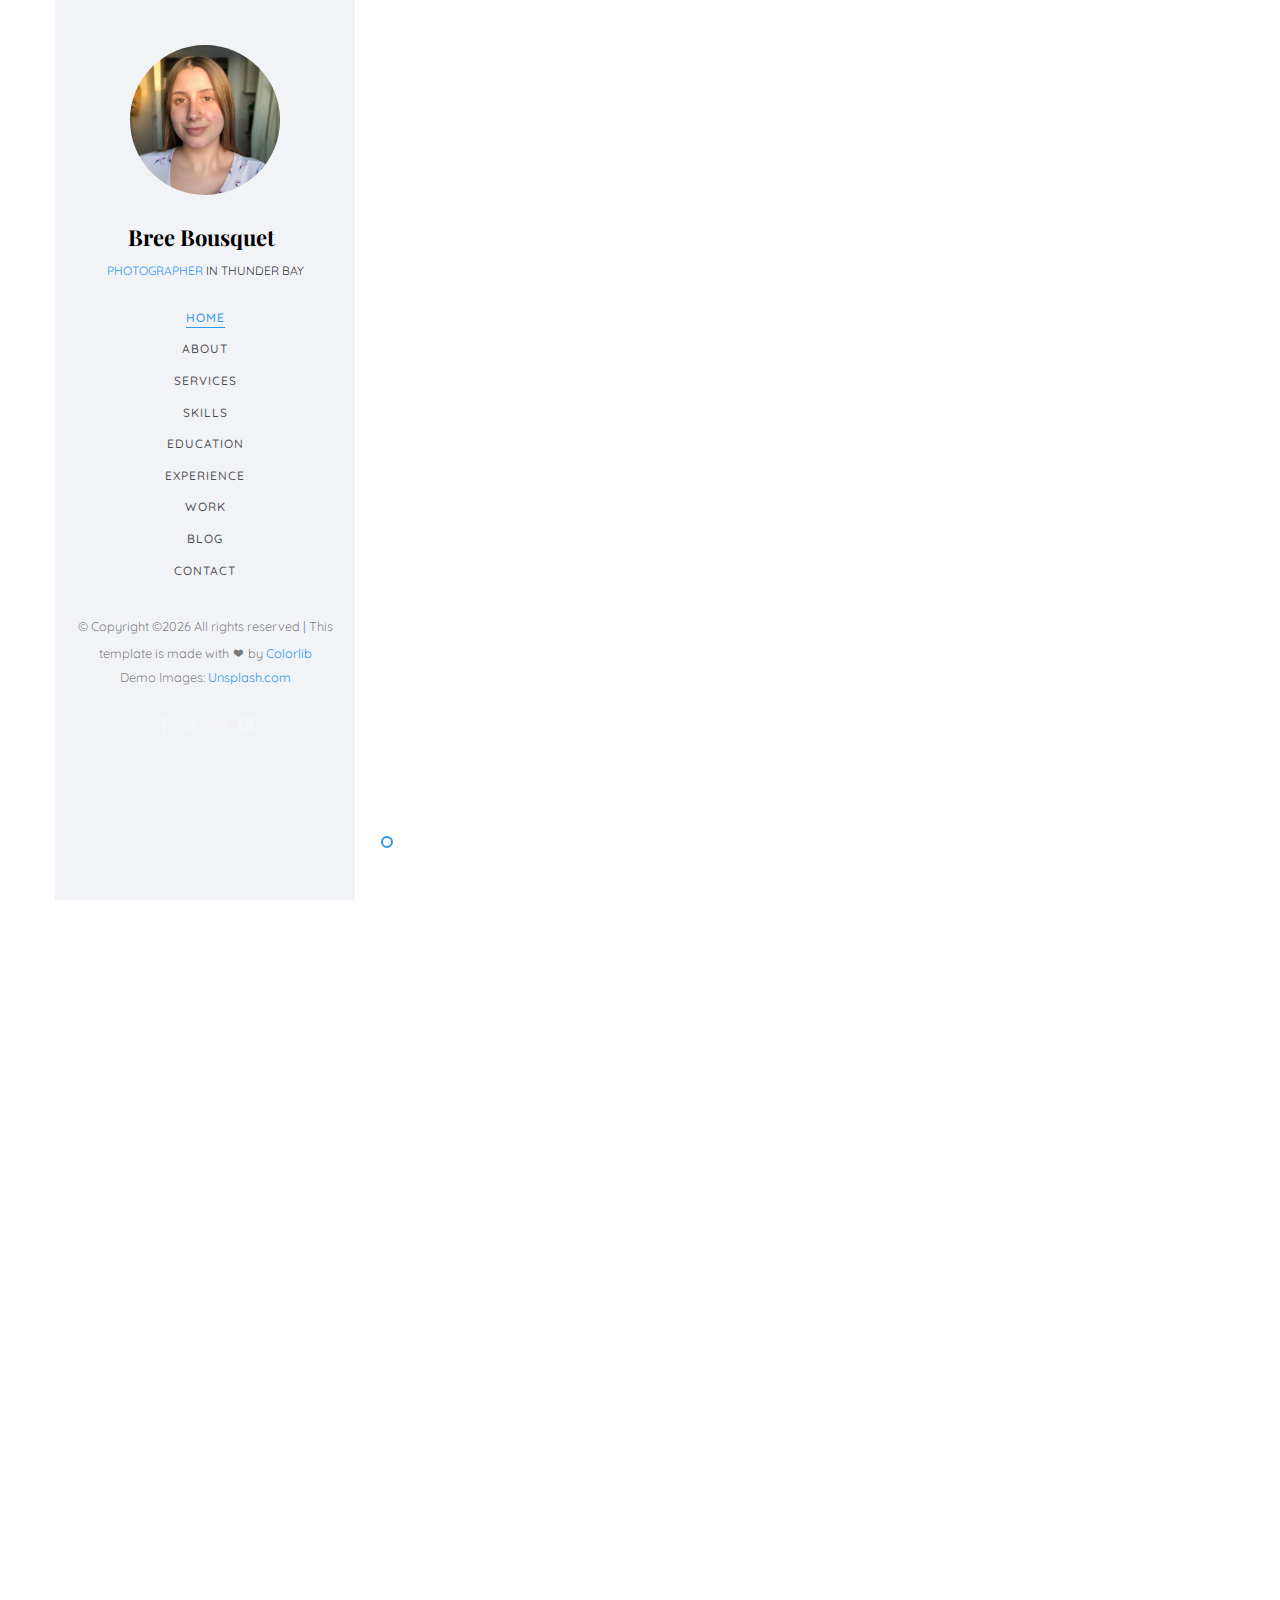
==== commit 5ef9cd3f: "making changes" ====
--- a/index.html
+++ b/index.html
@@ -104,7 +104,7 @@
 			<section id="colorlib-hero" class="js-fullheight" data-section="home">
 				<div class="flexslider js-fullheight">
 					<ul class="slides">
-				   	<li style="background-image: url(images/img-bg-1.jpg);">
+				   	<li style="background-image: url(images/img-bg-1.JPG);">
 				   		<div class="overlay"></div>
 				   		<div class="container-fluid">
 				   			<div class="row">
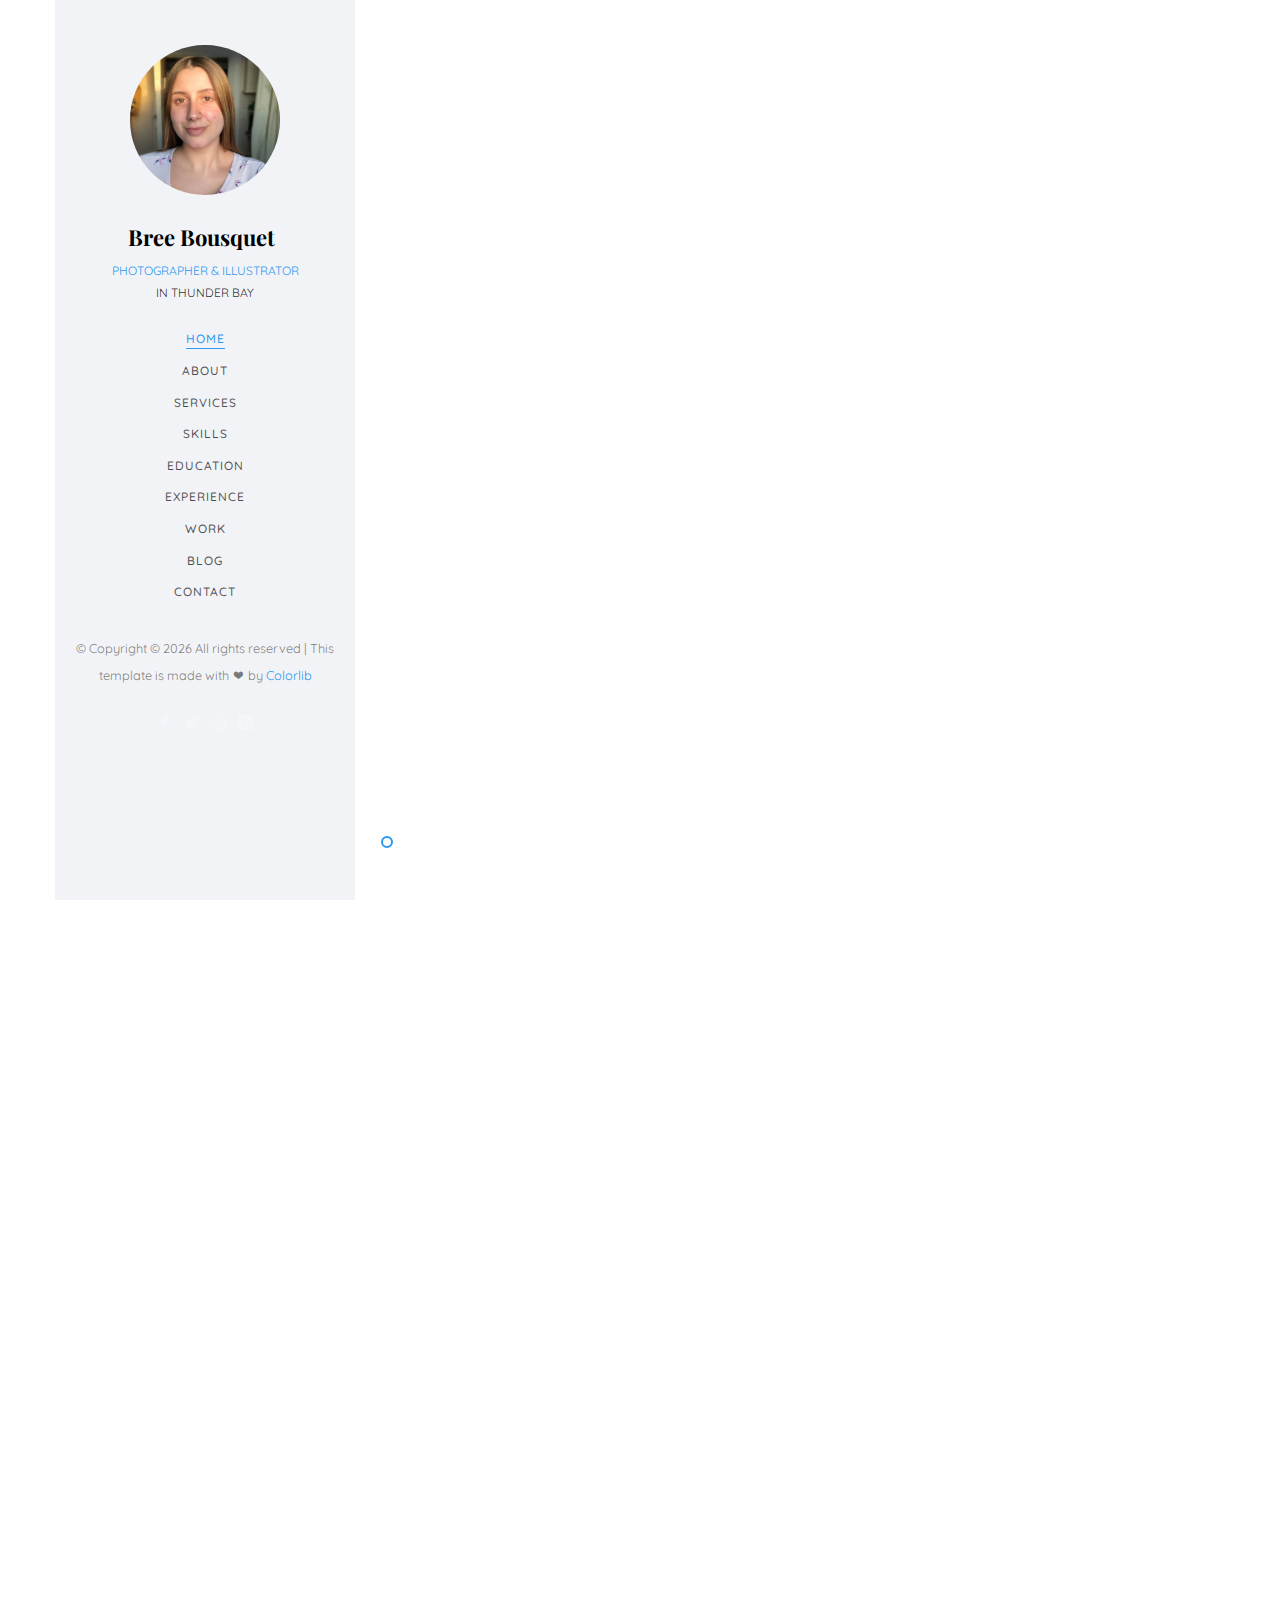
==== commit 49489371: "correction" ====
--- a/index.html
+++ b/index.html
@@ -12,7 +12,7 @@
   <!-- Facebook and Twitter integration -->
 	<meta name="twitter:title" content="My Portfolio: Bree Bousquet" />
 	<meta name="twitter:image" content="https://raw.githubusercontent.com/breebousquet/portfolio/master/images/img-bg-1.jpg" />
-	<meta name="twitter:url" content="https://www.youtube.com/watch?v=pqIMFqYeB-Y" />
+	<meta name="twitter:url" content="https://breebousquet.github.io/portfolio/index.html" />
 	<meta name="twitter:card" content="my porfolio" />
 
 	<!-- Place favicon.ico and apple-touch-icon.png in the root directory -->
@@ -68,7 +68,7 @@
 			<div class="text-center">
 				<div class="author-img" style="background-image: url(images/about.jpg);"></div>
 				<h1 id="colorlib-logo"><a href="index.html">Bree Bousquet</a></h1>
-				<span class="position"><a href="#">Photographer</a> in Thunder Bay</span>
+				<span class="position"><a href="#">Photographer & Illustrator</a> <br>in Thunder Bay</span>
 			</div>
 			<nav id="colorlib-main-menu" role="navigation" class="navbar">
 				<div id="navbar" class="collapse">
@@ -88,10 +88,10 @@
 
 			<div class="colorlib-footer">
 				<p><small>&copy; <!-- Link back to Colorlib can't be removed. Template is licensed under CC BY 3.0. -->
-Copyright &copy;<script>document.write(new Date().getFullYear());</script> All rights reserved | This template is made with <i class="icon-heart" aria-hidden="true"></i> by <a href="https://colorlib.com" target="_blank">Colorlib</a>
-<!-- Link back to Colorlib can't be removed. Template is licensed under CC BY 3.0. -->  <span>Demo Images: <a href="https://unsplash.com/" target="_blank">Unsplash.com</a></span></small></p>
+                    Copyright &copy; <script>document.write(new Date().getFullYear());</script> All rights reserved | This template is made with <i class="icon-heart" aria-hidden="true"></i> by <a href="https://colorlib.com" target="_blank">Colorlib</a>
+                    <!-- Link back to Colorlib can't be removed. Template is licensed under CC BY 3.0. -->  </small></p>
 				<ul>
-					<li><a href="#"><i class="icon-facebook2"></i></a></li>
+					<li><a href="http://facebook.com/breebousquetphotos"><i class="icon-facebook2"></i></a></li>
 					<li><a href="#"><i class="icon-twitter2"></i></a></li>
 					<li><a href="#"><i class="icon-instagram"></i></a></li>
 					<li><a href="#"><i class="icon-linkedin2"></i></a></li>
@@ -104,7 +104,7 @@
 			<section id="colorlib-hero" class="js-fullheight" data-section="home">
 				<div class="flexslider js-fullheight">
 					<ul class="slides">
-				   	<li style="background-image: url(images/img-bg-1.JPG);">
+				   	<li style="background-image: url(images/img-bg-1.jpg);">
 				   		<div class="overlay"></div>
 				   		<div class="container-fluid">
 				   			<div class="row">
@@ -126,7 +126,7 @@
 					   			<div class="col-md-6 col-md-offset-3 col-md-pull-3 col-sm-12 col-xs-12 js-fullheight slider-text">
 					   				<div class="slider-text-inner">
 					   					<div class="desc">
-						   					<h1>I am <br>a Photographer</h1>
+						   					<h1>I am a <br>Photographer <br> and Illustrator</h1>
 												<h2>100% html5 bootstrap templates Made by <a href="https://colorlib.com/" target="_blank">colorlib.com</a></h2>
 											</div>
 					   				</div>
@@ -149,6 +149,7 @@
 										<h2 class="colorlib-heading">Who Am I?</h2>
 										<p><strong>Hi I'm Bree Bousquet!</strong> I was born and raised in Winnipeg, MB, Canada. I moved to Thunder Bay in July 2008. I've wanted to pursue photography since I was young. I've always had a knack for taking pictures, filming, I just loved holding a camera. </p>
 										<p>I started IMD (Interactive Media Development) at Confederation College in September of 2017. In this program, I've discovered a liking for mobile app development, on top of photography. There's so much you can do once you know how to code an app, and it's so <strong>cool</strong> to see how apps really work. Some apps are so simplistic, but some (like Facebook or something with many pages to navigate to) are so intricate!</p>
+										<p>I also found a love for illustration. Making little comics, characters, it's all fun. There's <strong>so much</strong> you can do with illustration! My favorite thing to do with illustration is make cartoon-looking characters. I like simplistic looking characters, it allows for more time to make more!</p>
 									</div>
 								</div>
 							</div>
@@ -162,7 +163,7 @@
 								<div class="col-md-4 animate-box" data-animate-effect="fadeInRight">
 									<div class="services color-2">
 										<span class="icon2"><i class="icon-globe-outline"></i></span>
-										<h3>Web Designer</h3>
+										<h3>Illustrator</h3>
 									</div>
 								</div>
 								<div class="col-md-4 animate-box" data-animate-effect="fadeInTop">
@@ -199,7 +200,7 @@
 								</span>
 								<div class="desc">
 									<h3>Photography</h3>
-									<p>Using all I've learned in college, and my own knowledge!</p>
+									<p>Using all I've learned in college, and my own knowledge! Nature shots are my expertise!</p>
 								</div>
 							</div>
 						</div>
@@ -209,8 +210,8 @@
 									<i class="icon-data"></i>
 								</span>
 								<div class="desc">
-									<h3>App Design</h3>
-									<p>Designing apps is always fun and leads to bigger projects!</p>
+									<h3>Illustration</h3>
+									<p>Starting on small projects can allow to slowly build up more knowledge for bigger projects!</p>
 								</div>
 							</div>
 						</div>
@@ -220,8 +221,8 @@
 									<i class="icon-phone3"></i>
 								</span>
 								<div class="desc">
-									<h3>App Dev.</h3>
-									<p>Starting from scratch, building up the app to it's final form!</p>
+									<h3>App Design</h3>
+									<p>Designing apps is always fun and leads to bigger projects! Anything is possible with app design!</p>
 								</div>
 							</div>
 						</div>
@@ -229,7 +230,7 @@
 				</div>
 			</section>
 			
-			<div id="colorlib-counter" class="colorlib-counters" style="background-image: url(images/cover_bg_1.jpg);" data-stellar-background-ratio="0.5">
+			<div id="colorlib-counter" class="colorlib-counters" style="background-image: url(images/cover-bg-1.jpg);" data-stellar-background-ratio="0.5">
 				<div class="overlay"></div>
 				<div class="colorlib-narrow-content">
 					<div class="row">
@@ -291,11 +292,11 @@
 						</div>
 						<div class="col-md-6 animate-box" data-animate-effect="fadeInLeft">
 							<div class="progress-wrap">
-								<h3>App Development</h3>
+								<h3>Illustration</h3>
 								<div class="progress">
 								 	<div class="progress-bar color-3" role="progressbar" aria-valuenow="85"
-								  	aria-valuemin="0" aria-valuemax="100" style="width:51%">
-								    <span>51%</span>
+								  	aria-valuemin="0" aria-valuemax="100" style="width:62%">
+								    <span>62%</span>
 								  	</div>
 								</div>
 							</div>
@@ -363,7 +364,7 @@
 										      			<p>Started IMD at Confederation College in September of 2017. Graduating in 2020.</p>
 													        <ul>
 														        <li>Finished 1st Year</li>
-														        <li>Almost completed 2nd Year</li>
+														        <li>Finished 2nd Year</li>
 													        </ul> 
 										      		</div>
 										      	</div>
@@ -475,7 +476,7 @@
 					</div>
 					<div class="row row-bottom-padded-sm animate-box" data-animate-effect="fadeInLeft">
 						<div class="col-md-12">
-							<p class="work-menu"><span><a href="#" class="active">Photography</a></span>
+                            <p class="work-menu"><span><a href="#" class="active">Photography</a></span></p>
 						</div>
 					</div>
 					<div class="row">
@@ -589,7 +590,7 @@
 							<div class="project" style="background-image: url(images/img-8.PNG);">
 								<div class="desc">
 									<div class="con">
-										<h3><a href="work.html">Tossing</a></h3>
+										<h3><a href="work.html">Thrown</a></h3>
 										<span>November 2018. Nikon D7000. 75-300mm zoom lens.</span>
 										<p class="icon">
 											<span><a href="#"><i class="icon-share3"></i></a></span>
@@ -682,8 +683,11 @@
 					<div class="row">
 						<div class="col-md-12 animate-box">
 							<p><a href="#" class="btn btn-primary btn-lg btn-load-more">Load more <i class="icon-reload"></i></a></p>
-							<iframe width="560" height="315" src="https://www.youtube.com/embed/pqIMFqYeB-Y" frameborder="0" allow="accelerometer; autoplay; encrypted-media; gyroscope; picture-in-picture" allowfullscreen></iframe>
+							<div class="embed-responsive embed-responsive-16by9">
+							    <iframe width="560" height="315" src="https://www.youtube.com/embed/pqIMFqYeB-Y" frameborder="0" allow="accelerometer; autoplay; encrypted-media; gyroscope; picture-in-picture" allowfullscreen></iframe>
+                            </div>
 							
+                           <div class="embed-responsive embed-responsive-16by9">
                             <div class="sketchfab-embed-wrapper"><iframe width="640" height="480" src="https://sketchfab.com/models/18bbb083960b44af966c066e7ce259d3/embed" frameborder="0" allow="autoplay; fullscreen; vr" mozallowfullscreen="true" webkitallowfullscreen="true"></iframe>
 
                             <p style="font-size: 13px; font-weight: normal; margin: 5px; color: #4A4A4A;">
@@ -691,6 +695,7 @@
                                 by <a href="https://sketchfab.com/breebousque?utm_medium=embed&utm_source=website&utm_campaign=share-popup" target="_blank" style="font-weight: bold; color: #1CAAD9;">Bree Bousquet</a>
                                 on <a href="https://sketchfab.com?utm_medium=embed&utm_source=website&utm_campaign=share-popup" target="_blank" style="font-weight: bold; color: #1CAAD9;">Sketchfab</a>
                             </p>
+                            </div>
                             </div>
 						</div>
 					</div>
